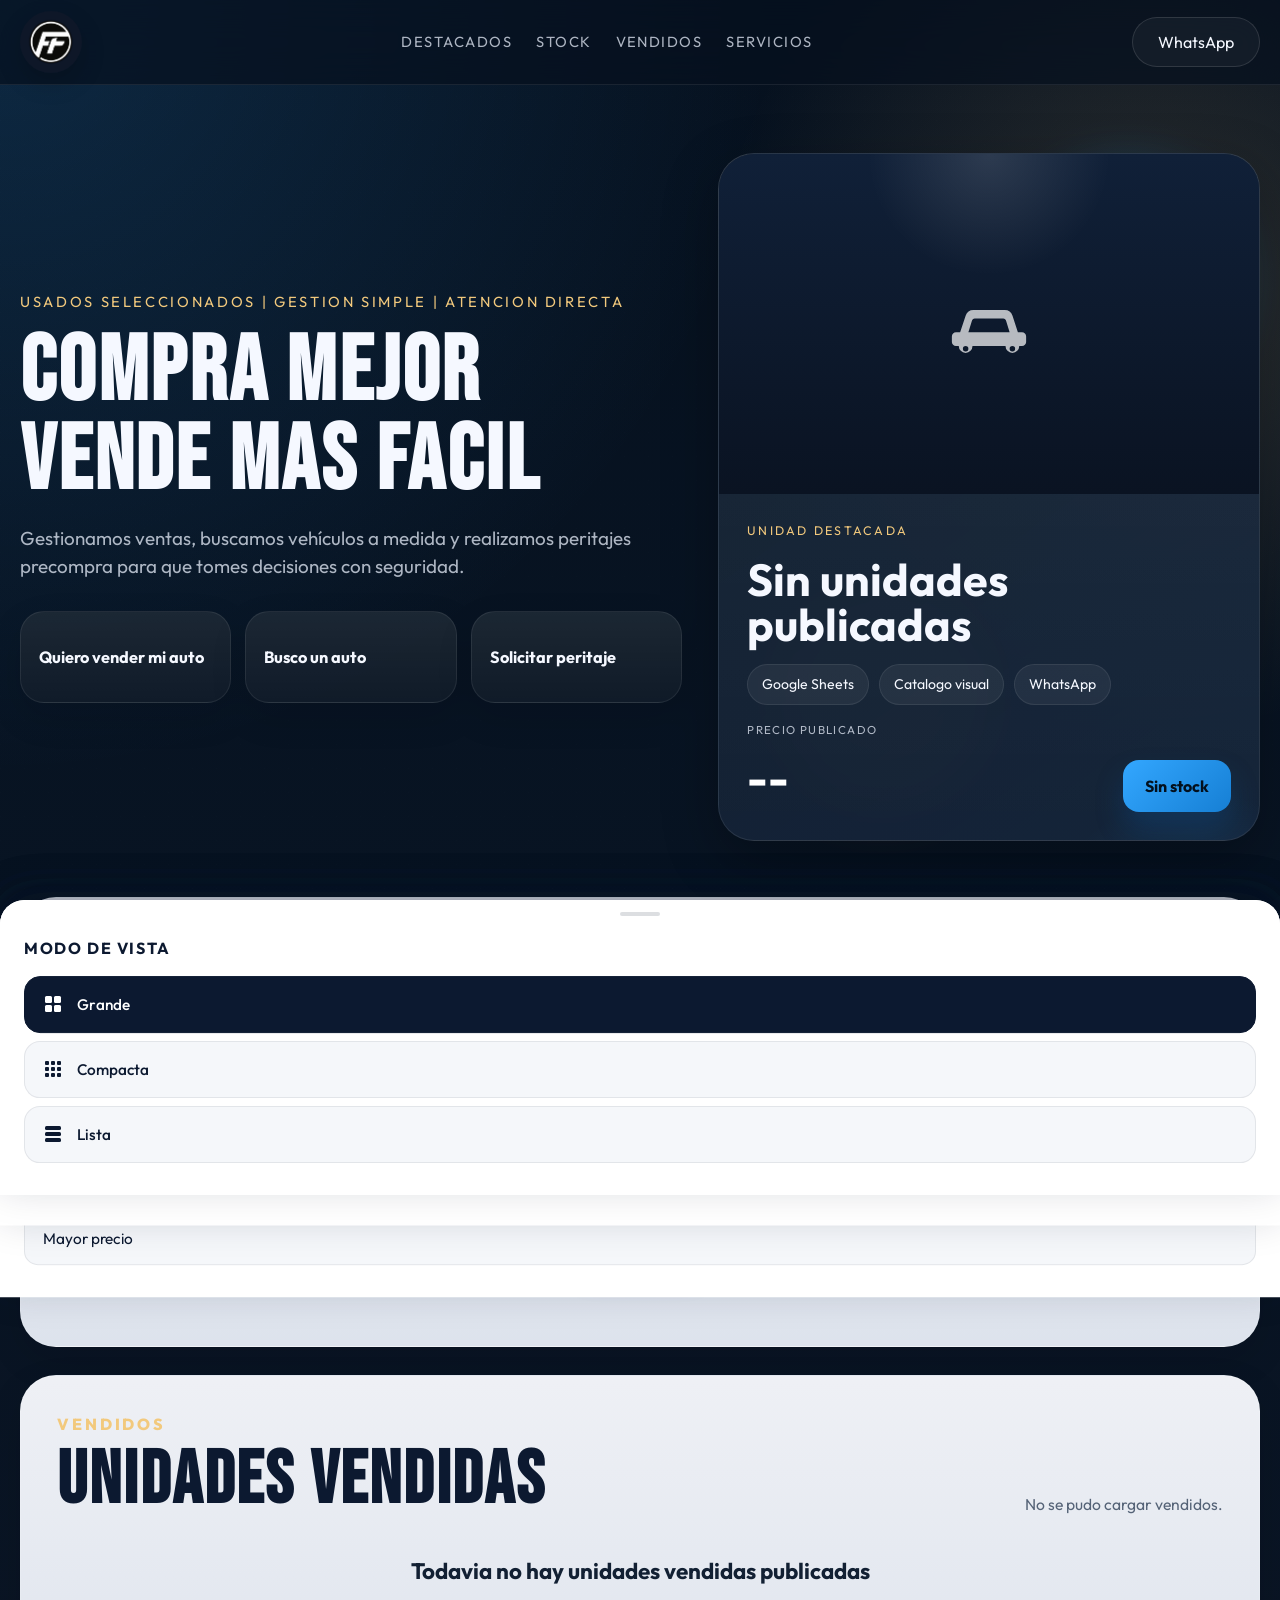
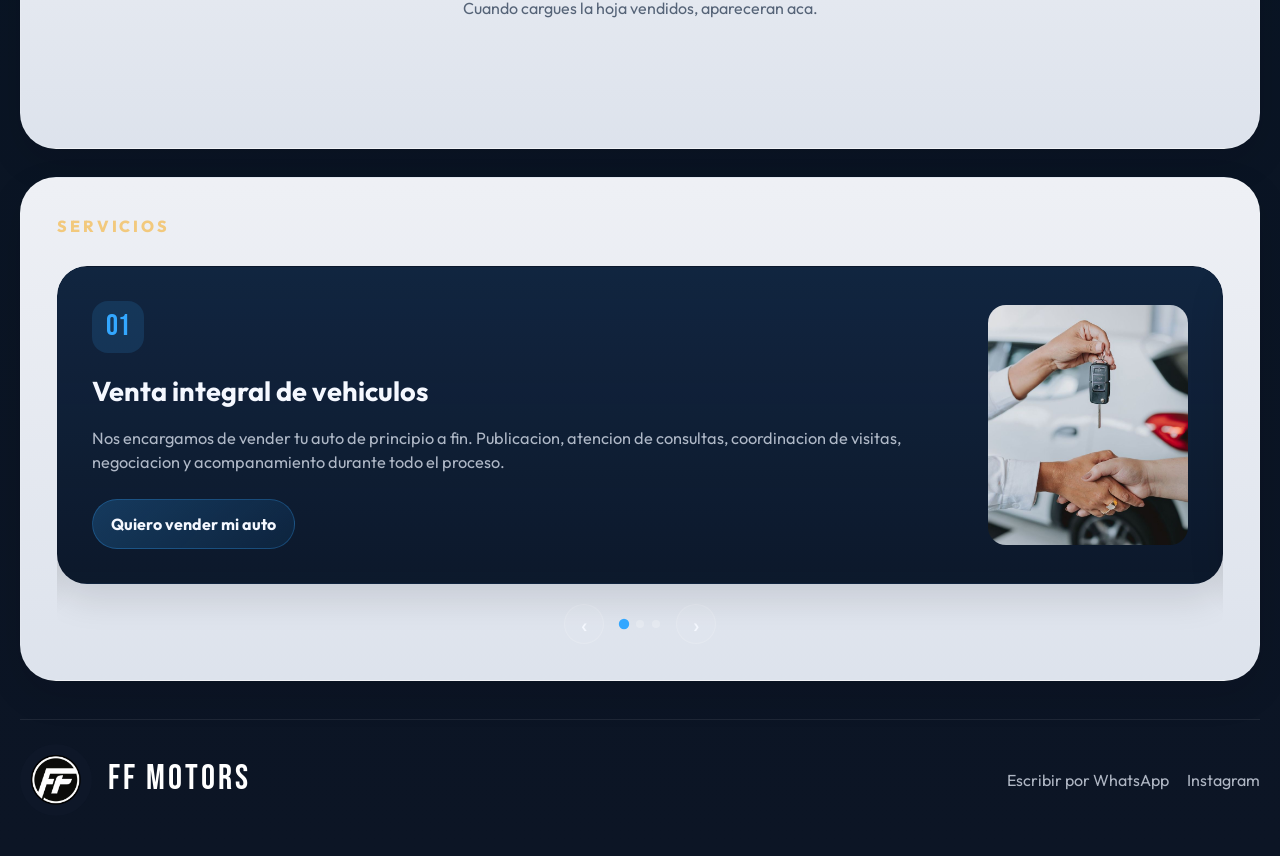
==== index.html @ 0a2a95a9 "cambio servicios" ====
<!DOCTYPE html>
<html lang="es">
<head>
  <meta charset="UTF-8">
  <meta name="viewport" content="width=device-width, initial-scale=1.0">
  <title>FF Motors | Venta de Autos</title>
  <!-- Google tag (gtag.js) -->
  <script async src="https://www.googletagmanager.com/gtag/js?id=G-MS6M9D04N9"></script>
  <script>
    window.dataLayer = window.dataLayer || [];
    function gtag(){dataLayer.push(arguments);}
    gtag('js', new Date());

    gtag('config', 'G-MS6M9D04N9');
  </script>
  <link rel="icon" type="image/png" sizes="192x192" href="img/favicon-circle-192.png">
  <link rel="icon" type="image/png" sizes="512x512" href="img/favicon-circle-512.png">
  <link rel="shortcut icon" href="img/favicon-circle-192.png">
  <link rel="apple-touch-icon" href="img/favicon-circle-192.png">
  <link rel="manifest" href="manifest.webmanifest">
  <link rel="preconnect" href="https://fonts.googleapis.com">
  <link rel="preconnect" href="https://fonts.gstatic.com" crossorigin>
  <link href="https://fonts.googleapis.com/css2?family=Bebas+Neue&family=Outfit:wght@300;400;500;600;700;800&display=swap" rel="stylesheet">
  <link rel="stylesheet" href="css/styles.css">
</head>
<body>

  <header class="site-header">
    <div class="header-shell">
      <a href="#inicio" class="logo">
        <img class="logo-image" src="img/Dise%C3%B1o%20sin%20t%C3%ADtulo.png" alt="FF Motors">
      </a>

      <nav class="main-nav">
        <a href="#featuredUnit">Destacados</a>
        <a href="#catalogo">Stock</a>
        <a href="#vendidos">Vendidos</a>
        <a href="#servicios">Servicios</a>
      </nav>

      <div class="header-actions">
        <a class="header-whatsapp" id="headerWhatsappLink" href="#" target="_blank" rel="noreferrer">
          WhatsApp
        </a>
      </div>
    </div>
  </header>

  <main>
    <section class="hero" id="inicio">
      <div class="hero-copy">
        <p class="eyebrow">Usados seleccionados | gestion simple | atencion directa</p>
        <h1 class="hero-title-custom">
          <span>compra mejor</span>
          <span>vende mas facil</span>
        </h1>
        <h1>Vendé tu auto sin hacer nada.</h1>
        <p class="hero-text">
          Gestionamos ventas, buscamos vehículos a medida y realizamos peritajes precompra para que tomes decisiones con seguridad.
        </p>

        <div class="hero-actions" id="heroActions">
          <button class="hero-cta-card" type="button" data-service-message="Hola FF Motors, quiero vender mi auto. Me gustaria recibir informacion sobre el servicio de venta integral de vehiculos.">
            <span>Quiero vender mi auto</span>
          </button>
          <button class="hero-cta-card" type="button" data-service-message="Hola FF Motors, busco un auto y me interesa el servicio de busqueda personalizada de vehiculos.">
            <span>Busco un auto</span>
          </button>
          <button class="hero-cta-card" type="button" data-service-message="Hola FF Motors, quiero solicitar un peritaje y revision precompra para un vehiculo.">
            <span>Solicitar peritaje</span>
          </button>
        </div>
      </div>

      <div class="hero-visual">
        <div class="hero-glow hero-glow-1"></div>
        <div class="hero-glow hero-glow-2"></div>

        <article class="featured-unit" id="featuredUnit">
          <div class="featured-media" id="featuredMedia">
            <div class="image-placeholder hero-placeholder">
              <svg viewBox="0 0 64 64" aria-hidden="true">
                <path d="M11 38l4-12a6 6 0 0 1 5.7-4.1h22.7a6 6 0 0 1 5.7 4.1L53 38h3a3 3 0 0 1 3 3v4a3 3 0 0 1-3 3h-2a5 5 0 0 1-10 0H20a5 5 0 0 1-10 0H8a3 3 0 0 1-3-3v-4a3 3 0 0 1 3-3h3zm10.6-10a2 2 0 0 0-1.9 1.3L17 38h30l-2.7-8.7a2 2 0 0 0-1.9-1.3zM15 48a2 2 0 1 0 0 4 2 2 0 0 0 0-4zm34 0a2 2 0 1 0 0 4 2 2 0 0 0 0-4z"></path>
              </svg>
            </div>
          </div>

          <div class="featured-body">
            <p class="featured-label">Unidad destacada</p>
            <h2 id="featuredTitle">Cargando stock...</h2>

            <div class="featured-highlights" id="featuredHighlights">
              <span>Fotos reales</span>
              <span>Consulta directa</span>
              <span>Datos verificados</span>
            </div>

            <div class="featured-footer">
              <div>
                <small>Precio publicado</small>
                <strong id="featuredPrice">--</strong>
              </div>
              <button class="feature-btn" id="featuredActionBtn" type="button">Ver ficha</button>
            </div>
          </div>
        </article>

      </div>
    </section>

    <section class="benefits-strip">
      <article class="benefit-cta-card">
        <strong>Quiero vender mi auto</strong>
        <p class="benefit-cta-copy">Te acompanamos en todo el proceso de venta con atencion personalizada.</p>
        <p>Explora el stock con busqueda, filtros y orden por precio, año o kilometraje.</p>
      </article>
      <article class="benefit-cta-card">
        <strong>Busco un auto</strong>
        <p>Encontramos opciones a medida segun tus necesidades y presupuesto.</p>
      </article>
      <article class="benefit-cta-card">
        <strong>Solicitar peritaje</strong>
        <p>Revisamos el vehiculo antes de comprar para que avances con tranquilidad.</p>
      </article>
    </section>

    <section class="inventory-section" id="catalogo">
      <div class="section-heading">
        <div>
          <p class="section-eyebrow">Stock disponible</p>
          <h2>Elegí tu proxima unidad</h2>
        </div>
        <p class="results-summary" id="resultsSummary">Cargando stock...</p>
      </div>

      <div class="quick-toolbar">
        <button class="quick-btn" id="btnSort" type="button">
          <svg viewBox="0 0 20 20" fill="none" stroke="currentColor" stroke-width="1.8" stroke-linecap="round"><line x1="3" y1="5" x2="17" y2="5"/><line x1="3" y1="10" x2="13" y2="10"/><line x1="3" y1="15" x2="9" y2="15"/></svg>
          <span>Ordenar</span>
        </button>
        <button class="quick-btn" id="btnFilter" type="button">
          <svg viewBox="0 0 20 20" fill="none" stroke="currentColor" stroke-width="1.8" stroke-linecap="round" stroke-linejoin="round"><polygon points="3 3 17 3 11 11 11 17 9 17 9 11"/></svg>
          <span>Filtrar</span>
          <span class="quick-badge" id="filterBadge" hidden></span>
        </button>
        <button class="quick-btn" id="btnView" type="button">
          <svg viewBox="0 0 20 20" fill="currentColor"><rect x="2" y="2" width="7" height="7" rx="1.5"/><rect x="11" y="2" width="7" height="7" rx="1.5"/><rect x="2" y="11" width="7" height="7" rx="1.5"/><rect x="11" y="11" width="7" height="7" rx="1.5"/></svg>
          <span>Vista</span>
        </button>
      </div>

      <div class="sheet-overlay" id="sheetOverlay"></div>

      <div class="bottom-sheet" id="sheetSort">
        <div class="sheet-handle"></div>
        <p class="sheet-title">Ordenar por</p>
        <div class="sheet-list" id="sortOptionList">
          <button class="sheet-opt active" data-sort-value="featured" type="button">Destacados</button>
          <button class="sheet-opt" data-sort-value="year-desc" type="button">Año más nuevo</button>
          <button class="sheet-opt" data-sort-value="km-asc" type="button">Menor kilometraje</button>
          <button class="sheet-opt" data-sort-value="price-asc" type="button">Menor precio</button>
          <button class="sheet-opt" data-sort-value="price-desc" type="button">Mayor precio</button>
        </div>
      </div>

      <div class="bottom-sheet" id="sheetFilter">
        <div class="sheet-handle"></div>
        <p class="sheet-title">Filtrar</p>
        <input class="sheet-search" type="search" id="searchInput" placeholder="Marca, modelo, version..." autocomplete="off">
        <div class="filter-row">
          <span class="filter-title">Tipo</span>
          <div class="filters" id="typeFilters"></div>
        </div>
        <div class="filter-row">
          <span class="filter-title">Marca</span>
          <div class="filters" id="brandFilters"></div>
        </div>
      </div>

      <div class="bottom-sheet" id="sheetView">
        <div class="sheet-handle"></div>
        <p class="sheet-title">Modo de vista</p>
        <div class="sheet-view-opts" id="viewToggle">
          <button class="sheet-view-btn active" data-view="large" type="button">
            <svg viewBox="0 0 20 20" fill="currentColor"><rect x="2" y="2" width="7" height="7" rx="1.5"/><rect x="11" y="2" width="7" height="7" rx="1.5"/><rect x="2" y="11" width="7" height="7" rx="1.5"/><rect x="11" y="11" width="7" height="7" rx="1.5"/></svg>
            Grande
          </button>
          <button class="sheet-view-btn" data-view="small" type="button">
            <svg viewBox="0 0 20 20" fill="currentColor"><rect x="2" y="2" width="4" height="4" rx="1"/><rect x="8" y="2" width="4" height="4" rx="1"/><rect x="14" y="2" width="4" height="4" rx="1"/><rect x="2" y="8" width="4" height="4" rx="1"/><rect x="8" y="8" width="4" height="4" rx="1"/><rect x="14" y="8" width="4" height="4" rx="1"/><rect x="2" y="14" width="4" height="4" rx="1"/><rect x="8" y="14" width="4" height="4" rx="1"/><rect x="14" y="14" width="4" height="4" rx="1"/></svg>
            Compacta
          </button>
          <button class="sheet-view-btn" data-view="list" type="button">
            <svg viewBox="0 0 20 20" fill="currentColor"><rect x="2" y="2" width="16" height="4" rx="1.5"/><rect x="2" y="8" width="16" height="4" rx="1.5"/><rect x="2" y="14" width="16" height="4" rx="1.5"/></svg>
            Lista
          </button>
        </div>
      </div>

      <div class="loading" id="loading">
        <div class="spinner"></div>
        <p>Cargando autos...</p>
      </div>

      <div class="error-msg" id="errorMsg" hidden>
        <p>No se pudo cargar el stock. Revisa el nombre de la hoja y la publicacion de Google Sheets.</p>
        <button class="retry-btn" id="retryBtn" type="button">Reintentar</button>
      </div>

      <div class="empty-state" id="emptyState" hidden>
        <h3>No encontramos unidades con esos filtros</h3>
        <p>Prueba limpiando la busqueda o cambiando tipo y marca.</p>
      </div>

      <div class="vehicles-grid view-large" id="vehiclesGrid"></div>
    </section>

    <section class="sold-section" id="vendidos">
      <div class="section-heading">
        <div>
          <p class="section-eyebrow">Vendidos</p>
          <h2>Unidades vendidas</h2>
        </div>
        <p class="results-summary" id="soldSummary">Cargando vendidos...</p>
      </div>

      <div class="loading" id="soldLoading">
        <div class="spinner"></div>
        <p>Cargando vendidos...</p>
      </div>

      <div class="empty-state" id="soldEmptyState" hidden>
        <h3>Todavia no hay unidades vendidas publicadas</h3>
        <p>Cuando cargues la hoja vendidos, apareceran aca.</p>
      </div>

      <div class="sold-grid" id="soldVehiclesGrid"></div>
      <div class="pagination" id="soldPagination" hidden></div>
    </section>

    <section class="services-section" id="servicios">
      <div class="section-heading services-heading">
        <div>
          <p class="section-eyebrow">Servicios</p>
        </div>
      </div>

      <div class="services-carousel">
        <div class="services-track" id="servicesTrack">
          <article class="service-card service-card--media">
            <div class="service-card-body">
              <span class="service-number">01</span>
              <h3>Venta integral de vehiculos</h3>
              <p>Nos encargamos de vender tu auto de principio a fin. Publicacion, atencion de consultas, coordinacion de visitas, negociacion y acompanamiento durante todo el proceso.</p>
              <button class="service-cta" type="button" data-service-message="Hola FF Motors, quiero vender mi auto. Me gustaria recibir informacion sobre el servicio de venta integral de vehiculos.">
                Quiero vender mi auto
              </button>
            </div>
            <div class="service-card-image">
              <img src="img/venta-integral-vehiculos.jpg" alt="Entrega de llaves en una venta de vehiculo">
            </div>
          </article>

          <article class="service-card service-card--media">
            <div class="service-card-body">
              <span class="service-number">02</span>
              <h3>Busqueda personalizada de vehiculos</h3>
              <p>Encontramos el auto que estas buscando segun tus necesidades, preferencias y presupuesto. Filtramos opciones y te acompanamos para que ahorres tiempo y evites malas decisiones.</p>
              <button class="service-cta" type="button" data-service-message="Hola FF Motors, busco un auto y me interesa el servicio de busqueda personalizada de vehiculos.">
                Busco un auto
              </button>
            </div>
            <div class="service-card-image">
              <img src="img/peritaje-revision-precompra.webp" alt="Ilustracion de busqueda de vehiculos con lupa">
            </div>
          </article>

          <article class="service-card service-card--media">
            <div class="service-card-body">
              <span class="service-number">03</span>
              <h3>Peritaje y revision precompra</h3>
              <p>Inspeccionamos vehiculos para compradores que ya tienen opciones vistas pero no cuentan con conocimientos mecanicos. Evaluamos el estado general y detectamos posibles fallas o detalles ocultos antes de comprar.</p>
              <button class="service-cta" type="button" data-service-message="Hola FF Motors, quiero solicitar un peritaje y revision precompra para un vehiculo.">
                Solicitar peritaje
              </button>
            </div>
            <div class="service-card-image">
              <img src="img/peritaje-revision-precompra.jpg" alt="Equipo de diagnostico conectado para peritaje vehicular">
            </div>
          </article>
        </div>

        <div class="services-nav">
          <button class="services-arrow" id="servicesPrev" aria-label="Servicio anterior">&#8249;</button>
          <div class="services-dots" id="servicesDots">
            <button class="services-dot active" data-index="0" aria-label="Servicio 1"></button>
            <button class="services-dot" data-index="1" aria-label="Servicio 2"></button>
            <button class="services-dot" data-index="2" aria-label="Servicio 3"></button>
          </div>
          <button class="services-arrow" id="servicesNext" aria-label="Servicio siguiente">&#8250;</button>
        </div>
      </div>
    </section>
  </main>

  <div class="modal-overlay" id="modalOverlay"></div>
  <section class="vehicle-modal" id="vehicleModal" aria-hidden="true" role="dialog" aria-modal="true" aria-labelledby="modalTitle">
    <button class="modal-close" id="modalClose" type="button" aria-label="Cerrar ficha">&times;</button>

    <div class="modal-layout">
      <div class="modal-gallery">
        <div class="modal-main-media" id="modalMainMedia">
          <div class="image-placeholder modal-placeholder">
            <svg viewBox="0 0 64 64" aria-hidden="true">
              <path d="M11 38l4-12a6 6 0 0 1 5.7-4.1h22.7a6 6 0 0 1 5.7 4.1L53 38h3a3 3 0 0 1 3 3v4a3 3 0 0 1-3 3h-2a5 5 0 0 1-10 0H20a5 5 0 0 1-10 0H8a3 3 0 0 1-3-3v-4a3 3 0 0 1 3-3h3zm10.6-10a2 2 0 0 0-1.9 1.3L17 38h30l-2.7-8.7a2 2 0 0 0-1.9-1.3zM15 48a2 2 0 1 0 0 4 2 2 0 0 0 0-4zm34 0a2 2 0 1 0 0 4 2 2 0 0 0 0-4z"></path>
            </svg>
          </div>
          <button class="gallery-arrow gallery-arrow-prev" id="galleryPrev" aria-label="Foto anterior">
            <svg viewBox="0 0 24 24" fill="none" stroke="currentColor" stroke-width="2.5" stroke-linecap="round" stroke-linejoin="round"><polyline points="15 18 9 12 15 6"/></svg>
          </button>
          <button class="gallery-arrow gallery-arrow-next" id="galleryNext" aria-label="Foto siguiente">
            <svg viewBox="0 0 24 24" fill="none" stroke="currentColor" stroke-width="2.5" stroke-linecap="round" stroke-linejoin="round"><polyline points="9 18 15 12 9 6"/></svg>
          </button>
        </div>
        <div class="modal-thumbs" id="modalThumbs"></div>
      </div>

      <div class="modal-content">
        <p class="modal-type" id="modalType">Auto</p>
        <h3 id="modalTitle">Cargando ficha...</h3>
        <p class="modal-comment" id="modalComment" hidden></p>
        <div class="modal-price" id="modalPrice">--</div>

        <div class="modal-spec-grid" id="modalSpecGrid"></div>

        <div class="modal-actions">
          <button class="modal-primary-btn" id="modalWhatsappBtn" type="button">Consultar por WhatsApp</button>
        </div>
      </div>
    </div>
  </section>

  <footer class="site-footer" id="contacto">
    <div class="footer-shell">
      <div class="footer-brand-lockup">
        <img class="footer-brand-image" src="img/Dise%C3%B1o%20sin%20t%C3%ADtulo.png" alt="FF Motors">
        <p class="footer-brand-text">FF Motors</p>
      </div>

      <div class="footer-links">
        <a id="footerWhatsappLink" href="#" target="_blank" rel="noreferrer">Escribir por WhatsApp</a>
        <a href="https://www.instagram.com/ffmotors_ok/" target="_blank" rel="noreferrer">Instagram</a>
      </div>
    </div>
  </footer>

  <script src="js/config.js"></script>
  <script src="js/sheets.js"></script>
  <script src="js/app.js"></script>
</body>
</html>
---- css/styles.css ----
:root {
  --bg: #06111f;
  --bg-soft: #0f1d31;
  --panel: rgba(10, 23, 39, 0.82);
  --panel-strong: #101f35;
  --panel-light: rgba(255, 255, 255, 0.05);
  --card: #f4f6fa;
  --card-soft: #dbe1ec;
  --text: #f5f8ff;
  --text-soft: rgba(232, 239, 251, 0.74);
  --text-dark: #122033;
  --text-dark-soft: #556377;
  --line: rgba(255, 255, 255, 0.08);
  --line-dark: rgba(9, 24, 42, 0.11);
  --accent: #33a7ff;
  --accent-strong: #167fd4;
  --accent-soft: rgba(51, 167, 255, 0.18);
  --sand: #f2c97d;
  --success: #1bb869;
  --danger: #ff5d5d;
  --shadow: 0 18px 55px rgba(0, 0, 0, 0.28);
  --shadow-soft: 0 14px 36px rgba(4, 10, 20, 0.12);
  --radius-xl: 36px;
  --radius-lg: 26px;
  --radius-md: 18px;
  --radius-sm: 12px;
  --transition: 220ms ease;
}

*,
*::before,
*::after {
  box-sizing: border-box;
  margin: 0;
  padding: 0;
}

html {
  scroll-behavior: smooth;
}

body {
  font-family: 'Outfit', sans-serif;
  color: var(--text);
  background:
    radial-gradient(circle at top left, rgba(51, 167, 255, 0.16), transparent 28%),
    radial-gradient(circle at 90% 12%, rgba(242, 201, 125, 0.16), transparent 18%),
    linear-gradient(180deg, #06111f 0%, #081423 38%, #0c1525 100%);
  min-height: 100vh;
  line-height: 1.5;
  -webkit-font-smoothing: antialiased;
}

body::before {
  content: '';
  position: fixed;
  inset: 0;
  pointer-events: none;
  opacity: 0.4;
  background-image:
    linear-gradient(rgba(255, 255, 255, 0.015) 1px, transparent 1px),
    linear-gradient(90deg, rgba(255, 255, 255, 0.015) 1px, transparent 1px);
  background-size: 24px 24px;
}

body.panel-open,
body.modal-open {
  overflow: hidden;
}

a {
  color: inherit;
  text-decoration: none;
}

button,
input,
select,
textarea {
  font: inherit;
}

button {
  border: none;
  background: none;
}

img {
  display: block;
  max-width: 100%;
}

.site-header {
  position: sticky;
  top: 0;
  z-index: 50;
  backdrop-filter: blur(20px);
  background: rgba(6, 17, 31, 0.7);
  border-bottom: 1px solid var(--line);
}

.header-shell,
.hero,
.benefits-strip,
.inventory-section,
.sold-section,
.services-section,
.footer-shell {
  width: min(1240px, calc(100% - 32px));
  margin: 0 auto;
}

.header-shell {
  min-height: 84px;
  display: flex;
  align-items: center;
  justify-content: space-between;
  gap: 24px;
}

.logo {
  display: inline-flex;
  align-items: center;
  justify-content: center;
  flex-shrink: 0;
  width: 62px;
  height: 62px;
  border-radius: 999px;
  overflow: hidden;
  background: transparent;
  box-shadow: 0 10px 24px rgba(0, 0, 0, 0.18);
}

.logo-image {
  width: 100%;
  height: 100%;
  object-fit: cover;
  object-position: center center;
  transform: scale(1);
}

.main-nav {
  display: flex;
  align-items: center;
  gap: 24px;
}

.main-nav a {
  color: var(--text-soft);
  font-size: 0.92rem;
  letter-spacing: 0.1em;
  text-transform: uppercase;
  transition: color var(--transition);
}

.main-nav a:hover {
  color: var(--text);
}

.header-actions {
  display: flex;
  align-items: center;
  gap: 12px;
}

.header-whatsapp,
.selection-btn,
.primary-btn,
.secondary-btn,
.feature-btn,
.retry-btn,
.whatsapp-btn,
.modal-primary-btn,
.modal-secondary-btn {
  transition:
    transform var(--transition),
    background var(--transition),
    border-color var(--transition),
    color var(--transition),
    opacity var(--transition);
}

.header-whatsapp {
  display: inline-flex;
  align-items: center;
  justify-content: center;
  min-width: 128px;
  padding: 12px 18px;
  border-radius: 999px;
  border: 1px solid rgba(255, 255, 255, 0.12);
  color: var(--text);
  background: rgba(255, 255, 255, 0.04);
}

.header-whatsapp:hover,
.secondary-btn:hover,
.modal-secondary-btn:hover {
  transform: translateY(-1px);
  border-color: rgba(255, 255, 255, 0.26);
  background: rgba(255, 255, 255, 0.08);
}

.selection-btn {
  display: inline-flex;
  align-items: center;
  gap: 10px;
  padding: 12px 16px;
  border-radius: 999px;
  background: linear-gradient(135deg, rgba(51, 167, 255, 0.18), rgba(22, 127, 212, 0.05));
  border: 1px solid rgba(51, 167, 255, 0.24);
  color: var(--text);
  cursor: pointer;
}

.selection-btn:hover,
.primary-btn:hover,
.feature-btn:hover,
.retry-btn:hover,
.whatsapp-btn:hover,
.modal-primary-btn:hover {
  transform: translateY(-2px);
}

.selection-count {
  min-width: 28px;
  height: 28px;
  padding: 0 8px;
  border-radius: 999px;
  display: grid;
  place-items: center;
  background: var(--accent);
  color: #03101f;
  font-weight: 800;
  font-size: 0.85rem;
}

.hero {
  position: relative;
  display: grid;
  grid-template-columns: 1.1fr 0.9fr;
  gap: 36px;
  padding: 68px 0 56px;
}

.hero-copy {
  align-self: center;
}

.eyebrow,
.section-eyebrow,
.panel-eyebrow,
.featured-label,
.hero-side-eyebrow {
  color: var(--sand);
  text-transform: uppercase;
  letter-spacing: 0.18em;
  font-size: 0.78rem;
}

.eyebrow {
  font-size: 0.92rem;
}

.section-eyebrow {
  font-size: 1rem;
  font-weight: 800;
}

.hero h1,
.section-heading h2 {
  font-family: 'Bebas Neue', cursive;
  line-height: 0.96;
  letter-spacing: 0.03em;
}

.hero h1 {
  margin-top: 16px;
  font-size: clamp(3.2rem, 7.2vw, 5.9rem);
  max-width: 13ch;
}

.hero-copy > h1:not(.hero-title-custom) {
  display: none;
}

.hero-title-custom {
  display: flex;
  flex-direction: column;
  align-items: flex-start;
  max-width: 18ch;
}

.hero-title-custom span {
  display: block;
  white-space: nowrap;
}

.hero-text {
  margin-top: 18px;
  max-width: 620px;
  color: var(--text-soft);
  font-size: clamp(1.03rem, 2vw, 1.18rem);
}

.hero-actions {
  display: grid;
  grid-template-columns: repeat(3, minmax(0, 1fr));
  gap: 14px;
  margin-top: 30px;
}

.hero-cta-card {
  min-height: 92px;
  padding: 20px 18px;
  border-radius: 24px;
  border: 1px solid rgba(255, 255, 255, 0.08);
  background:
    linear-gradient(180deg, rgba(255, 255, 255, 0.08), rgba(255, 255, 255, 0.03)),
    rgba(9, 21, 35, 0.82);
  color: var(--text);
  text-align: left;
  box-shadow: var(--shadow-soft);
  cursor: pointer;
  transition:
    transform var(--transition),
    border-color var(--transition),
    background var(--transition);
}

.hero-cta-card span {
  display: block;
  font-size: 1.02rem;
  font-weight: 700;
  line-height: 1.35;
}

.hero-cta-card:hover {
  transform: translateY(-3px);
  border-color: rgba(51, 167, 255, 0.32);
  background:
    linear-gradient(180deg, rgba(51, 167, 255, 0.18), rgba(255, 255, 255, 0.03)),
    rgba(9, 21, 35, 0.88);
}

.primary-btn,
.secondary-btn,
.feature-btn,
.retry-btn,
.whatsapp-btn,
.modal-primary-btn,
.modal-secondary-btn {
  display: inline-flex;
  align-items: center;
  justify-content: center;
  min-height: 52px;
  border-radius: 16px;
  cursor: pointer;
}

.primary-btn,
.feature-btn,
.retry-btn,
.whatsapp-btn,
.modal-primary-btn {
  padding: 14px 22px;
  background: linear-gradient(135deg, var(--accent), var(--accent-strong));
  color: #03101d;
  font-weight: 700;
  box-shadow: 0 16px 28px rgba(11, 90, 154, 0.28);
}

.secondary-btn,
.modal-secondary-btn {
  padding: 14px 22px;
  border: 1px solid rgba(255, 255, 255, 0.14);
  color: var(--text);
  background: rgba(255, 255, 255, 0.04);
}

.hero-stats {
  display: grid;
  grid-template-columns: repeat(3, minmax(0, 1fr));
  gap: 14px;
  margin-top: 36px;
  max-width: 700px;
}

.stat-card {
  padding: 20px;
  border-radius: 24px;
  background: linear-gradient(180deg, rgba(255, 255, 255, 0.06), rgba(255, 255, 255, 0.03));
  border: 1px solid rgba(255, 255, 255, 0.08);
  box-shadow: var(--shadow);
}

.stat-card strong {
  display: block;
  font-size: clamp(1.6rem, 4vw, 2.2rem);
  color: #fff;
}

.stat-card span {
  display: block;
  margin-top: 6px;
  color: var(--text-soft);
  font-size: 0.9rem;
}

.hero-visual {
  position: relative;
  min-height: 600px;
  display: grid;
  align-items: center;
}

.hero-glow {
  position: absolute;
  border-radius: 50%;
  filter: blur(28px);
  opacity: 0.72;
}

.hero-glow-1 {
  top: 2%;
  right: 4%;
  width: 220px;
  height: 220px;
  background: rgba(51, 167, 255, 0.34);
}

.hero-glow-2 {
  left: 8%;
  bottom: 4%;
  width: 240px;
  height: 240px;
  background: rgba(242, 201, 125, 0.2);
}

.featured-unit {
  position: relative;
  z-index: 1;
  overflow: hidden;
  border-radius: var(--radius-xl);
  border: 1px solid rgba(255, 255, 255, 0.09);
  background:
    linear-gradient(180deg, rgba(255, 255, 255, 0.08), rgba(255, 255, 255, 0.03)),
    linear-gradient(145deg, rgba(10, 23, 39, 0.98), rgba(14, 31, 54, 0.88));
  box-shadow: var(--shadow);
}

.featured-unit::after {
  content: '';
  position: absolute;
  inset: auto -20% -40% auto;
  width: 340px;
  height: 340px;
  border-radius: 50%;
  background: radial-gradient(circle, rgba(51, 167, 255, 0.16), transparent 64%);
}

.featured-media {
  position: relative;
  min-height: 340px;
  background:
    linear-gradient(180deg, rgba(255, 255, 255, 0.08), transparent 48%),
    linear-gradient(180deg, #0c1626 0%, #12233c 100%);
}

.featured-media img,
.modal-main-media img {
  width: 100%;
  height: 100%;
  object-fit: cover;
  object-position: center var(--modal-cover-position-y, 50%);
  transition: transform 220ms ease, transform-origin 120ms ease;
}

.modal-main-media img {
  object-fit: contain;
  object-position: center center;
}

.featured-media img {
  object-position: center var(--cover-position-y, 64%);
}

.vehicle-media > .image-placeholder,
.vehicle-media > img,
.featured-media > .image-placeholder,
.featured-media > img,
.modal-main-media > .image-placeholder,
.modal-main-media > img,
.selection-item-media > .image-placeholder,
.selection-item-media > img,
.thumb-btn > .image-placeholder,
.thumb-btn > img,
.sold-slide > .image-placeholder,
.sold-slide > img {
  position: absolute;
  inset: 0;
  width: 100%;
  height: 100%;
}

.hero-placeholder,
.modal-placeholder {
  min-height: inherit;
}

.image-placeholder {
  width: 100%;
  height: 100%;
  display: grid;
  place-items: center;
  color: rgba(255, 255, 255, 0.7);
  background:
    radial-gradient(circle at top, rgba(255, 255, 255, 0.12), transparent 28%),
    linear-gradient(180deg, #102038, #0a1322);
}

.image-placeholder svg {
  width: 88px;
  fill: currentColor;
}

.featured-body {
  position: relative;
  z-index: 1;
  padding: 28px;
  display: grid;
  gap: 16px;
}

.featured-body h2,
.modal-content h3 {
  font-size: clamp(2rem, 4vw, 2.8rem);
  line-height: 1.02;
}

.featured-specs {
  color: var(--text-soft);
  font-size: 1rem;
}

.featured-highlights {
  display: flex;
  flex-wrap: wrap;
  gap: 10px;
}

.featured-highlights span,
.spec-pill,
.filter-btn {
  display: inline-flex;
  align-items: center;
  justify-content: center;
  border-radius: 999px;
}

.featured-highlights span {
  padding: 9px 14px;
  background: rgba(255, 255, 255, 0.06);
  color: var(--text);
  border: 1px solid rgba(255, 255, 255, 0.08);
  font-size: 0.88rem;
}

.featured-footer {
  display: flex;
  align-items: end;
  justify-content: space-between;
  gap: 16px;
}

.featured-footer small,
.mini-label {
  display: block;
  text-transform: uppercase;
  letter-spacing: 0.12em;
  font-size: 0.72rem;
  color: var(--text-soft);
}

.vehicle-price-label,
.modal-spec-card small {
  display: block;
  text-transform: uppercase;
  letter-spacing: 0.12em;
  font-size: 0.72rem;
  color: var(--text-dark-soft);
}

.featured-footer strong {
  display: block;
  margin-top: 6px;
  font-size: clamp(2rem, 4vw, 2.8rem);
  color: #fff;
}

.modal-price {
  display: block;
  margin-top: 6px;
  font-size: clamp(2rem, 4vw, 2.8rem);
}

.hero-side-card {
  position: absolute;
  right: -18px;
  bottom: 34px;
  z-index: 2;
  max-width: 290px;
  padding: 22px;
  border-radius: 28px;
  border: 1px solid rgba(255, 255, 255, 0.12);
  background: rgba(6, 17, 31, 0.82);
  box-shadow: var(--shadow);
}

.hero-side-list {
  list-style: none;
  display: grid;
  gap: 12px;
  margin-top: 14px;
}

.hero-side-list li {
  color: var(--text-soft);
  font-size: 0.94rem;
}

.hero-side-list li::before {
  content: '+';
  color: var(--accent);
  margin-right: 8px;
  font-weight: 700;
}

.benefits-strip {
  display: none;
}

.benefits-strip article,
.inventory-section,
.sold-section,
.services-section,
.service-card,
.vehicle-card,
.selection-panel,
.vehicle-modal {
  box-shadow: var(--shadow-soft);
}

.benefits-strip article {
  min-height: 172px;
  padding: 34px 32px;
  border-radius: 26px;
  border: 1px solid rgba(255, 255, 255, 0.08);
  background:
    linear-gradient(180deg, rgba(255, 255, 255, 0.06), rgba(255, 255, 255, 0.03)),
    rgba(9, 21, 35, 0.82);
}

.benefits-strip strong {
  display: block;
  font-size: 1.28rem;
  color: #fff;
}

.benefits-strip p {
  margin-top: 14px;
  color: var(--text-soft);
  font-size: 1.08rem;
  line-height: 1.6;
}

.inventory-section,
.sold-section,
.services-section {
  padding: 36px;
  margin-bottom: 28px;
  border-radius: var(--radius-xl);
  background: linear-gradient(180deg, rgba(246, 248, 252, 0.97), rgba(230, 236, 245, 0.96));
  color: var(--text-dark);
  border: 1px solid rgba(255, 255, 255, 0.12);
}

.section-heading {
  display: flex;
  align-items: end;
  justify-content: space-between;
  gap: 24px;
  margin-bottom: 28px;
}

.section-heading h2 {
  margin-top: 10px;
  font-size: clamp(3rem, 7vw, 4.6rem);
  color: #0c1930;
}

.results-summary,
.services-text {
  max-width: 420px;
  color: var(--text-dark-soft);
  font-size: 0.98rem;
}

/* ── Quick toolbar ───────────────────────────── */
.quick-toolbar {
  display: flex;
  gap: 10px;
  margin-bottom: 20px;
}

.quick-btn {
  display: inline-flex;
  align-items: center;
  gap: 7px;
  padding: 10px 18px;
  border-radius: 999px;
  border: 1px solid rgba(9, 24, 42, 0.14);
  background: rgba(255, 255, 255, 0.7);
  color: #0c1930;
  font-size: 0.9rem;
  font-weight: 600;
  cursor: pointer;
  position: relative;
  transition: background var(--transition), box-shadow var(--transition);
}

.quick-btn svg {
  width: 15px;
  height: 15px;
  flex-shrink: 0;
}

.quick-btn:hover,
.quick-btn.active {
  background: #fff;
  box-shadow: 0 2px 12px rgba(9, 24, 42, 0.12);
}

.quick-badge {
  position: absolute;
  top: 6px;
  right: 10px;
  width: 7px;
  height: 7px;
  border-radius: 50%;
  background: var(--accent);
}

/* ── Bottom sheets ───────────────────────────── */
.sheet-overlay {
  position: fixed;
  inset: 0;
  z-index: 80;
  background: rgba(3, 10, 18, 0.5);
  opacity: 0;
  visibility: hidden;
  transition: opacity 320ms ease, visibility 320ms ease;
}

.sheet-overlay.open {
  opacity: 1;
  visibility: visible;
}

.bottom-sheet {
  position: fixed;
  bottom: 0;
  left: 0;
  right: 0;
  z-index: 81;
  background: #fff;
  border-radius: 24px 24px 0 0;
  padding: 12px 24px 32px;
  max-height: 80vh;
  overflow-y: auto;
  transform: translateY(100%);
  transition: transform 360ms cubic-bezier(0.32, 0, 0.1, 1);
  box-shadow: 0 -8px 40px rgba(9, 24, 42, 0.18);
}

.bottom-sheet.open {
  transform: translateY(0);
}

.sheet-handle {
  width: 40px;
  height: 4px;
  border-radius: 2px;
  background: rgba(9, 24, 42, 0.14);
  margin: 0 auto 20px;
}

.sheet-title {
  font-size: 1rem;
  font-weight: 700;
  color: #0c1930;
  text-transform: uppercase;
  letter-spacing: 0.1em;
  margin-bottom: 16px;
}

.sheet-list {
  display: flex;
  flex-direction: column;
  gap: 6px;
}

.sheet-opt {
  width: 100%;
  padding: 14px 18px;
  border-radius: 14px;
  border: 1px solid rgba(9, 24, 42, 0.08);
  background: #f5f7fa;
  color: #0c1930;
  font-size: 0.96rem;
  text-align: left;
  cursor: pointer;
  transition: background var(--transition);
}

.sheet-opt.active {
  background: #0c1930;
  color: #fff;
  border-color: #0c1930;
}

.sheet-opt:hover:not(.active) {
  background: #edf1f7;
}

.sheet-search {
  width: 100%;
  padding: 13px 16px;
  border-radius: 14px;
  border: 1px solid rgba(9, 24, 42, 0.12);
  background: #f5f7fa;
  color: #0c1930;
  font-size: 0.96rem;
  outline: none;
  margin-bottom: 20px;
  box-sizing: border-box;
}

.sheet-search:focus {
  border-color: rgba(51, 167, 255, 0.5);
  box-shadow: 0 0 0 4px rgba(51, 167, 255, 0.1);
}

.sheet-view-opts {
  display: flex;
  flex-direction: column;
  gap: 8px;
}

.sheet-view-btn {
  display: flex;
  align-items: center;
  gap: 14px;
  width: 100%;
  padding: 16px 18px;
  border-radius: 16px;
  border: 1px solid rgba(9, 24, 42, 0.08);
  background: #f5f7fa;
  color: #0c1930;
  font-size: 0.96rem;
  font-weight: 500;
  cursor: pointer;
  transition: background var(--transition);
}

.sheet-view-btn svg {
  width: 20px;
  height: 20px;
  flex-shrink: 0;
}

.sheet-view-btn.active {
  background: #0c1930;
  color: #fff;
  border-color: #0c1930;
}

.sheet-view-btn:hover:not(.active) {
  background: #edf1f7;
}

.search-field,
.sort-field {
  display: grid;
  gap: 8px;
}

.search-field span,
.sort-field span,
.filter-title {
  font-size: 0.8rem;
  text-transform: uppercase;
  letter-spacing: 0.14em;
  color: var(--text-dark-soft);
}

.search-field input,
.sort-field select,
.lead-fields input,
.lead-fields textarea {
  width: 100%;
  border-radius: 16px;
  border: 1px solid var(--line-dark);
  background: rgba(255, 255, 255, 0.74);
  color: var(--text-dark);
  padding: 14px 16px;
  outline: none;
}

.search-field input:focus,
.sort-field select:focus,
.lead-fields input:focus,
.lead-fields textarea:focus {
  border-color: rgba(51, 167, 255, 0.42);
  box-shadow: 0 0 0 4px rgba(51, 167, 255, 0.12);
}

.filters-panel,
.bottom-sheet .filters-panel {
  display: grid;
  gap: 16px;
  margin-bottom: 0;
  padding: 20px;
  border-radius: 24px;
  background: rgba(255, 255, 255, 0.6);
  border: 1px solid rgba(9, 24, 42, 0.06);
}

.filter-row {
  display: grid;
  gap: 12px;
}

.filters {
  display: flex;
  flex-wrap: wrap;
  gap: 10px;
}

.filter-btn {
  min-height: 42px;
  padding: 0 16px;
  border: 1px solid rgba(9, 24, 42, 0.1);
  background: #fff;
  color: var(--text-dark-soft);
  cursor: pointer;
}

.filter-btn:hover {
  border-color: rgba(51, 167, 255, 0.42);
  color: var(--text-dark);
}

.filter-btn.active {
  background: linear-gradient(135deg, #0f2340, #16335b);
  color: #fff;
  border-color: transparent;
}

.loading,
.error-msg,
.empty-state {
  text-align: center;
  padding: 52px 0;
  color: var(--text-dark-soft);
}

.empty-state {
  padding-top: 10px;
}

.empty-state h3 {
  color: var(--text-dark);
  font-size: 1.4rem;
}

.empty-state p {
  margin-top: 8px;
}

.spinner {
  width: 46px;
  height: 46px;
  margin: 0 auto 16px;
  border-radius: 50%;
  border: 4px solid rgba(18, 32, 51, 0.12);
  border-top-color: var(--accent-strong);
  animation: spin 0.75s linear infinite;
}

@keyframes spin {
  to {
    transform: rotate(360deg);
  }
}

.vehicles-grid {
  display: grid;
  grid-template-columns: repeat(auto-fill, minmax(290px, 1fr));
  gap: 22px;
}

.sold-grid {
  display: grid;
  grid-template-columns: repeat(auto-fill, minmax(320px, 1fr));
  gap: 22px;
}

.sold-card {
  overflow: hidden;
  border-radius: 28px;
  background: #fff;
  border: 1px solid rgba(9, 24, 42, 0.08);
}

.sold-media {
  position: relative;
  aspect-ratio: 5 / 6;
  overflow: hidden;
  background: linear-gradient(180deg, #bfc8d8 0%, #e8edf5 100%);
}

.sold-carousel-track {
  display: flex;
  width: 100%;
  height: 100%;
  transform: translateX(0);
  transition: transform 320ms ease;
}

.sold-slide {
  position: relative;
  flex: 0 0 100%;
  min-width: 100%;
}

.sold-media img {
  width: 100%;
  height: 100%;
  object-fit: cover;
  object-position: center var(--sold-cover-position-y, 45%);
  transform: scale(var(--sold-cover-scale, 1.16));
  transition: transform 220ms ease;
}

.sold-arrow {
  position: absolute;
  top: 50%;
  z-index: 2;
  width: 38px;
  height: 38px;
  border-radius: 999px;
  display: grid;
  place-items: center;
  transform: translateY(-50%);
  background: rgba(255, 255, 255, 0.92);
  color: #0c1930;
  font-size: 1.5rem;
  cursor: pointer;
  box-shadow: 0 12px 24px rgba(12, 24, 42, 0.12);
}

.sold-arrow-prev {
  left: 12px;
}

.sold-arrow-next {
  right: 12px;
}

.sold-dots {
  position: absolute;
  left: 50%;
  bottom: 12px;
  z-index: 2;
  display: flex;
  gap: 8px;
  transform: translateX(-50%);
}

.sold-dot {
  width: 10px;
  height: 10px;
  border-radius: 999px;
  background: rgba(255, 255, 255, 0.55);
  border: 1px solid rgba(12, 24, 42, 0.08);
  cursor: pointer;
}

.sold-dot.active {
  background: #fff;
}

.sold-body {
  padding: 18px 20px 22px;
  min-height: 92px;
}

.sold-title {
  color: #0c1930;
  font-size: 1.5rem;
  line-height: 1.05;
}

/* ── Vista compacta ──────────────────────────── */
.vehicles-grid.view-small {
  grid-template-columns: repeat(auto-fill, minmax(160px, 1fr));
  gap: 14px;
}

.vehicles-grid.view-small .vehicle-spec-strip,
.vehicles-grid.view-small .vehicle-meta,
.vehicles-grid.view-small .vehicle-version,
.vehicles-grid.view-small .vehicle-price-label,
.vehicles-grid.view-small .gallery-count {
  display: none;
}

.vehicles-grid.view-small .vehicle-body {
  padding: 14px;
  gap: 10px;
}

.vehicles-grid.view-small .vehicle-title {
  font-size: 1.05rem;
}

.vehicles-grid.view-small .vehicle-price {
  font-size: 1.2rem;
}

.vehicles-grid.view-small .vehicle-footer {
  flex-direction: column;
  align-items: stretch;
  gap: 10px;
}

.vehicles-grid.view-small .card-btn {
  width: 100%;
  justify-content: center;
  padding: 10px;
  font-size: 0.84rem;
}

/* ── Vista lista ─────────────────────────────── */
.vehicles-grid.view-list {
  grid-template-columns: 1fr;
  gap: 10px;
}

.vehicles-grid.view-list .vehicle-card {
  display: flex;
  flex-direction: row;
  align-items: center;
  border-radius: 18px;
  cursor: pointer;
  height: 88px;
  overflow: hidden;
}

.vehicles-grid.view-list .vehicle-media {
  flex: 0 0 88px;
  width: 88px;
  height: 88px;
  aspect-ratio: unset;
  border-radius: 18px 0 0 18px;
}

.vehicles-grid.view-list .vehicle-body {
  flex: 1;
  display: flex;
  flex-direction: column;
  justify-content: center;
  padding: 0 14px;
  gap: 2px;
  min-width: 0;
  overflow: hidden;
}

.vehicles-grid.view-list .vehicle-header {
  gap: 1px;
}

.vehicles-grid.view-list .vehicle-title {
  font-size: 0.95rem;
  white-space: nowrap;
  overflow: hidden;
  text-overflow: ellipsis;
  line-height: 1.2;
}

.vehicles-grid.view-list .vehicle-version {
  font-size: 0.78rem;
  white-space: nowrap;
  overflow: hidden;
  text-overflow: ellipsis;
}

.vehicles-grid.view-list .vehicle-spec-strip,
.vehicles-grid.view-list .vehicle-meta,
.vehicles-grid.view-list .vehicle-price-label,
.vehicles-grid.view-list .vehicle-actions {
  display: none;
}

.vehicles-grid.view-list .vehicle-footer {
  flex-direction: row;
  align-items: center;
  justify-content: flex-start;
  margin-top: 4px;
  padding: 0;
  gap: 0;
}

.vehicles-grid.view-list .vehicle-price {
  font-size: 1rem;
  margin-top: 0;
}

.vehicles-grid.view-list .vehicle-card::after {
  content: '';
  flex-shrink: 0;
  width: 8px;
  height: 14px;
  margin-right: 16px;
  background: currentColor;
  opacity: 0.2;
  clip-path: polygon(0 0, 4px 7px, 0 14px, 8px 7px);
}

.vehicles-grid.view-list .gallery-count {
  display: none;
}

.pagination {
  display: flex;
  align-items: center;
  justify-content: center;
  gap: 12px;
  margin-top: 32px;
  margin-bottom: 8px;
}

.page-btn {
  display: flex;
  align-items: center;
  justify-content: center;
  width: 44px;
  height: 44px;
  border-radius: 50%;
  border: 1.5px solid var(--line-dark);
  background: #fff;
  color: var(--text-dark);
  cursor: pointer;
  transition: background var(--transition), border-color var(--transition), opacity var(--transition);
}

.page-btn svg {
  width: 18px;
  height: 18px;
  flex-shrink: 0;
}

.page-btn:hover:not(:disabled) {
  background: var(--accent-soft);
  border-color: var(--accent);
  color: var(--accent-strong);
}

.page-btn:disabled {
  opacity: 0.3;
  cursor: default;
}

.page-info {
  font-size: 0.95rem;
  font-weight: 600;
  color: var(--text-dark);
  min-width: 52px;
  text-align: center;
}

.page-sep {
  color: var(--text-dark-soft);
  font-weight: 400;
  margin: 0 2px;
}

.vehicle-card {
  overflow: hidden;
  border-radius: 28px;
  background: #fff;
  border: 1px solid rgba(9, 24, 42, 0.08);
  transition: transform var(--transition), box-shadow var(--transition);
}

.vehicle-card:hover {
  transform: translateY(-5px);
  box-shadow: 0 22px 34px rgba(15, 26, 43, 0.14);
}

.vehicle-media {
  position: relative;
  aspect-ratio: 4 / 3;
  overflow: hidden;
  background: linear-gradient(180deg, #bfc8d8 0%, #e8edf5 100%);
}

.vehicle-media img {
  width: 100%;
  height: 100%;
  object-fit: cover;
  object-position: center var(--cover-position-y, 58%);
  transform: scale(var(--cover-scale, 1));
  transition: transform 280ms ease;
}

.vehicle-card:hover .vehicle-media img {
  transform: scale(calc(var(--cover-scale, 1) * 1.04));
}

.vehicle-badge,
.gallery-count {
  position: absolute;
  z-index: 1;
  display: inline-flex;
  align-items: center;
  justify-content: center;
  min-height: 34px;
  padding: 0 12px;
  border-radius: 999px;
  font-size: 0.76rem;
  text-transform: uppercase;
  letter-spacing: 0.14em;
}

.vehicle-badge {
  top: 16px;
  left: 16px;
  background: rgba(6, 17, 31, 0.88);
  color: #fff;
}

.gallery-count {
  right: 16px;
  bottom: 16px;
  background: rgba(255, 255, 255, 0.88);
  color: #102038;
  border: 1px solid rgba(9, 24, 42, 0.08);
}

.vehicle-body {
  display: grid;
  gap: 18px;
  padding: 22px;
}

.vehicle-header {
  display: grid;
  gap: 8px;
}

.vehicle-brand {
  color: var(--accent-strong);
  font-size: 0.82rem;
  text-transform: uppercase;
  letter-spacing: 0.16em;
  font-weight: 700;
}

.vehicle-title {
  font-size: 1.55rem;
  line-height: 1.06;
  color: #0c1930;
}

.vehicle-version {
  color: var(--text-dark-soft);
  font-size: 0.96rem;
}

.vehicle-spec-strip {
  display: grid;
  grid-template-columns: repeat(3, minmax(0, 1fr));
  gap: 10px;
}

.vehicle-stat {
  padding: 12px;
  border-radius: 16px;
  background: #f4f7fb;
  border: 1px solid rgba(9, 24, 42, 0.06);
}

.vehicle-stat strong {
  display: block;
  color: #0c1930;
  font-size: 1rem;
}

.vehicle-stat span {
  display: block;
  margin-top: 3px;
  color: var(--text-dark-soft);
  font-size: 0.78rem;
  text-transform: uppercase;
  letter-spacing: 0.12em;
}

.vehicle-meta {
  display: flex;
  flex-wrap: wrap;
  gap: 10px;
}

.spec-pill {
  padding: 9px 14px;
  background: #eef3f9;
  color: #163055;
  font-size: 0.84rem;
  border: 1px solid rgba(16, 40, 70, 0.07);
}

.vehicle-footer {
  display: flex;
  align-items: end;
  justify-content: space-between;
  gap: 16px;
}

.vehicle-price {
  display: block;
  margin-top: 6px;
  font-size: 1.85rem;
  line-height: 1;
  color: #0c1930;
}

.vehicle-actions {
  display: flex;
  gap: 10px;
}

.card-btn,
.card-secondary-btn {
  min-width: 112px;
  min-height: 44px;
  padding: 0 16px;
  border-radius: 14px;
  cursor: pointer;
  font-weight: 600;
}

.card-btn {
  background: #102038;
  color: #fff;
}

.card-btn:hover {
  background: #173054;
}

.card-secondary-btn {
  border: 1px solid rgba(16, 32, 56, 0.12);
  background: #fff;
  color: #0c1930;
}

.card-secondary-btn:hover {
  border-color: rgba(51, 167, 255, 0.42);
  color: #0c1930;
}

.services-heading {
  align-items: start;
}

.services-carousel {
  position: relative;
  overflow: hidden;
  border-radius: 30px;
}

.services-track {
  display: flex;
}

.service-card {
  flex: 0 0 100%;
  min-height: 260px;
  padding: 34px;
  border-radius: 30px;
  border: 1px solid rgba(9, 24, 42, 0.08);
  background:
    linear-gradient(180deg, rgba(17, 37, 64, 0.98), rgba(12, 24, 42, 0.92)),
    #11203a;
  color: var(--text);
  box-sizing: border-box;
}

.service-card-body {
  display: flex;
  flex-direction: column;
  align-items: flex-start;
  height: 100%;
}

.service-card--media {
  display: grid;
  grid-template-columns: 1fr auto;
  gap: 24px;
  align-items: center;
}

.service-card-image {
  width: 200px;
  height: 240px;
  border-radius: 18px;
  overflow: hidden;
  flex-shrink: 0;
}

.service-card-image img {
  width: 100%;
  height: 100%;
  object-fit: cover;
  object-position: center 65%;
}

.service-number {
  display: inline-flex;
  align-items: center;
  justify-content: center;
  min-width: 52px;
  min-height: 52px;
  padding: 0 14px;
  border-radius: 16px;
  background: rgba(51, 167, 255, 0.14);
  color: var(--accent);
  font-family: 'Bebas Neue', cursive;
  font-size: 1.9rem;
}

.service-card h3 {
  margin-top: 18px;
  font-size: 1.7rem;
}

.service-card p {
  margin-top: 14px;
  color: var(--text-soft);
  font-size: 1.02rem;
}

.service-cta {
  margin-top: 24px;
  display: inline-flex;
  align-items: center;
  justify-content: center;
  padding: 12px 18px;
  border-radius: 999px;
  border: 1px solid rgba(51, 167, 255, 0.28);
  background: linear-gradient(135deg, rgba(51, 167, 255, 0.22), rgba(22, 127, 212, 0.1));
  color: var(--text);
  font-weight: 700;
  cursor: pointer;
  transition:
    transform var(--transition),
    background var(--transition),
    border-color var(--transition),
    color var(--transition);
}

.service-cta:hover {
  transform: translateY(-2px);
  border-color: rgba(51, 167, 255, 0.5);
  background: linear-gradient(135deg, rgba(51, 167, 255, 0.3), rgba(22, 127, 212, 0.16));
}

.services-nav {
  display: flex;
  align-items: center;
  justify-content: center;
  gap: 16px;
  margin-top: 20px;
}

.services-arrow {
  width: 40px;
  height: 40px;
  border-radius: 50%;
  border: 1px solid rgba(255, 255, 255, 0.14);
  background: rgba(255, 255, 255, 0.06);
  color: var(--text);
  font-size: 1.5rem;
  cursor: pointer;
  display: grid;
  place-items: center;
  transition: background var(--transition);
}

.services-arrow:hover {
  background: rgba(255, 255, 255, 0.12);
}

.services-dots {
  display: flex;
  gap: 8px;
}

.services-dot {
  width: 8px;
  height: 8px;
  border-radius: 50%;
  border: none;
  background: rgba(255, 255, 255, 0.24);
  cursor: pointer;
  transition: background var(--transition), transform var(--transition);
}

.services-dot.active {
  background: var(--accent);
  transform: scale(1.3);
}

.selection-overlay,
.modal-overlay {
  position: fixed;
  inset: 0;
  z-index: 70;
  background: rgba(3, 10, 18, 0.62);
  opacity: 0;
  visibility: hidden;
  transition: opacity var(--transition), visibility var(--transition);
}

.selection-overlay.open,
.modal-overlay.open {
  opacity: 1;
  visibility: visible;
}

.selection-panel,
.vehicle-modal {
  position: fixed;
  z-index: 71;
  background: #f7f9fc;
  color: var(--text-dark);
}

.selection-panel {
  top: 0;
  right: 0;
  bottom: 0;
  width: min(440px, 94vw);
  display: flex;
  flex-direction: column;
  transform: translateX(100%);
  transition: transform var(--transition);
  border-left: 1px solid rgba(9, 24, 42, 0.08);
}

.selection-panel.open {
  transform: translateX(0);
}

.panel-header,
.panel-footer {
  padding: 24px;
}

.panel-header {
  display: flex;
  align-items: start;
  justify-content: space-between;
  gap: 18px;
  border-bottom: 1px solid rgba(9, 24, 42, 0.08);
}

.panel-header h3 {
  margin-top: 8px;
  font-size: 1.9rem;
}

.panel-close,
.modal-close {
  width: 42px;
  height: 42px;
  border-radius: 50%;
  display: grid;
  place-items: center;
  color: var(--text-dark-soft);
  cursor: pointer;
  font-size: 1.8rem;
}

.panel-close:hover,
.modal-close:hover {
  background: rgba(9, 24, 42, 0.06);
}

.selection-items {
  flex: 1;
  overflow-y: auto;
  padding: 12px 24px 24px;
}

.selection-empty {
  padding: 38px 0;
  text-align: center;
  color: var(--text-dark-soft);
}

.selection-item {
  display: grid;
  grid-template-columns: 92px minmax(0, 1fr) 36px;
  gap: 14px;
  padding: 16px 0;
  border-bottom: 1px solid rgba(9, 24, 42, 0.08);
}

.selection-item-media {
  position: relative;
  width: 92px;
  height: 72px;
  border-radius: 16px;
  overflow: hidden;
  background: linear-gradient(180deg, #c7d1df, #eef3f8);
}

.selection-item-media img {
  width: 100%;
  height: 100%;
  object-fit: cover;
}

.selection-item-title {
  font-size: 1rem;
  color: #0c1930;
}

.selection-item-subtitle,
.selection-item-price {
  margin-top: 4px;
  color: var(--text-dark-soft);
  font-size: 0.88rem;
}

.selection-item-price {
  color: var(--accent-strong);
  font-weight: 700;
}

.selection-remove {
  align-self: start;
  width: 36px;
  height: 36px;
  border-radius: 50%;
  background: rgba(9, 24, 42, 0.05);
  color: var(--text-dark-soft);
  cursor: pointer;
}

.selection-remove:hover {
  background: rgba(255, 93, 93, 0.12);
  color: #b92323;
}

.panel-footer {
  border-top: 1px solid rgba(9, 24, 42, 0.08);
  background: rgba(255, 255, 255, 0.72);
}

.panel-summary {
  display: flex;
  align-items: center;
  justify-content: space-between;
  margin-bottom: 16px;
}

.panel-summary span {
  color: var(--text-dark-soft);
}

.panel-summary strong {
  font-size: 1.5rem;
  color: #0c1930;
}

.lead-fields {
  display: grid;
  gap: 10px;
  margin-bottom: 16px;
}

.lead-fields textarea {
  resize: vertical;
  min-height: 108px;
}

.whatsapp-btn {
  width: 100%;
  background: linear-gradient(135deg, #2bd56b, #18a84c);
  color: #072111;
  font-weight: 800;
  box-shadow: 0 16px 28px rgba(33, 133, 72, 0.2);
}

.vehicle-modal {
  top: 50%;
  left: 50%;
  width: min(1080px, calc(100% - 32px));
  max-height: min(86vh, 820px);
  display: flex;
  flex-direction: column;
  overflow: hidden;
  border-radius: 32px;
  transform: translate(-50%, -46%) scale(0.96);
  opacity: 0;
  visibility: hidden;
  transition: transform var(--transition), opacity var(--transition), visibility var(--transition);
}

.vehicle-modal.open {
  opacity: 1;
  visibility: visible;
  transform: translate(-50%, -50%) scale(1);
}

.vehicle-modal.sold-mode .modal-content {
  padding-top: 34px;
}

.vehicle-modal.sold-mode .modal-comment {
  max-width: 42ch;
  padding: 16px 18px;
  border-radius: 18px;
  background: #f3f7fc;
  border: 1px solid rgba(9, 24, 42, 0.08);
  color: #24344f;
}

.vehicle-modal.sold-mode .modal-actions {
  display: none;
}

.vehicle-modal .modal-close {
  position: absolute;
  top: 16px;
  right: 16px;
  z-index: 2;
  background: rgba(255, 255, 255, 0.88);
}

.modal-layout {
  display: grid;
  grid-template-columns: minmax(0, 1.15fr) minmax(320px, 0.85fr);
  height: min(86vh, 820px);
  min-height: 0;
}

.modal-gallery {
  display: grid;
  grid-template-rows: minmax(0, 1fr) auto;
  min-height: 0;
  background: #d7e0ef;
}

.modal-main-media {
  position: relative;
  min-height: 460px;
  overflow: hidden;
  background: linear-gradient(180deg, #c7d1e1, #f1f4f9);
}

.gallery-arrow {
  position: absolute;
  top: 50%;
  transform: translateY(-50%);
  z-index: 3;
  width: 38px;
  height: 38px;
  border-radius: 50%;
  border: none;
  background: rgba(255, 255, 255, 0.88);
  color: #0c1930;
  cursor: pointer;
  display: flex;
  align-items: center;
  justify-content: center;
  box-shadow: 0 2px 8px rgba(0, 0, 0, 0.18);
  transition: background var(--transition), opacity var(--transition);
  opacity: 0.9;
}

.gallery-arrow svg {
  width: 18px;
  height: 18px;
  flex-shrink: 0;
}

.gallery-arrow:hover {
  background: #fff;
  opacity: 1;
}

.gallery-arrow-prev {
  left: 12px;
}

.gallery-arrow-next {
  right: 12px;
}

.gallery-arrow.hidden {
  display: none;
}

.modal-main-media img {
  cursor: zoom-in;
}

.modal-main-media img.zoomed {
  cursor: zoom-out;
  transform: scale(2);
}

.modal-thumbs {
  display: flex;
  gap: 10px;
  padding: 14px;
  overflow-x: auto;
  background: #e7edf6;
}

.thumb-btn {
  position: relative;
  flex: 0 0 88px;
  height: 68px;
  border-radius: 14px;
  overflow: hidden;
  border: 2px solid transparent;
  cursor: pointer;
  background: #fff;
}

.thumb-btn.active {
  border-color: var(--accent);
}

.thumb-btn img {
  width: 100%;
  height: 100%;
  object-fit: cover;
  object-position: center center;
}

.modal-content {
  padding: 42px 34px 34px;
  min-height: 0;
  overflow-y: auto;
  overscroll-behavior: contain;
  -webkit-overflow-scrolling: touch;
}

.modal-type {
  color: var(--accent-strong);
  text-transform: uppercase;
  letter-spacing: 0.18em;
  font-size: 0.76rem;
  font-weight: 700;
}

.modal-comment {
  margin-top: 16px;
  color: var(--text-dark-soft);
  font-size: 1.02rem;
  line-height: 1.6;
  font-style: italic;
}

.modal-version {
  margin-top: 12px;
  color: var(--text-dark-soft);
  font-size: 1rem;
}

.modal-price {
  margin-top: 18px;
  color: #0c1930;
}

.modal-spec-grid {
  display: grid;
  grid-template-columns: repeat(2, minmax(0, 1fr));
  gap: 12px;
  margin-top: 22px;
}

.modal-spec-card {
  padding: 16px;
  border-radius: 18px;
  background: #f3f7fc;
  border: 1px solid rgba(9, 24, 42, 0.08);
}

.modal-spec-card strong {
  display: block;
  margin-top: 4px;
  color: #0c1930;
  font-size: 1rem;
}

.modal-actions {
  display: flex;
  gap: 12px;
  margin-top: 28px;
}

.modal-actions > * {
  flex: 1;
}

.site-footer {
  padding: 10px 0 40px;
}

.footer-shell {
  display: flex;
  align-items: center;
  justify-content: space-between;
  gap: 24px;
  padding: 24px 0 0;
  border-top: 1px solid var(--line);
}

.footer-brand-lockup {
  display: flex;
  align-items: center;
  gap: 16px;
}

.footer-brand-image {
  width: 72px;
  height: 72px;
  border-radius: 999px;
  object-fit: cover;
  object-position: center center;
  transform: scale(1);
  background: transparent;
}

.footer-brand-text {
  font-family: 'Bebas Neue', cursive;
  font-size: 2.2rem;
  letter-spacing: 0.08em;
  color: #fff;
}

.footer-copy {
  max-width: 620px;
  color: var(--text-soft);
}

.footer-links {
  display: flex;
  flex-wrap: wrap;
  gap: 18px;
}

.footer-links a {
  color: var(--text-soft);
}

.footer-links a:hover {
  color: #fff;
}

.toast {
  position: fixed;
  left: 50%;
  bottom: 24px;
  z-index: 100;
  transform: translateX(-50%) translateY(90px);
  padding: 14px 20px;
  border-radius: 999px;
  background: rgba(4, 12, 21, 0.94);
  color: #fff;
  box-shadow: 0 18px 30px rgba(0, 0, 0, 0.28);
  opacity: 0;
  transition: transform 280ms ease, opacity 280ms ease;
}

.toast.show {
  transform: translateX(-50%) translateY(0);
  opacity: 1;
}

@media (max-width: 1120px) {
  .hero {
    grid-template-columns: 1fr;
    padding-top: 44px;
  }

  .hero-actions {
    grid-template-columns: 1fr;
  }

  .hero-visual {
    min-height: auto;
  }

  .hero-side-card {
    position: static;
    margin-top: 18px;
    max-width: none;
  }

  .benefits-strip {
    grid-template-columns: 1fr;
  }

  .service-card--media {
    grid-template-columns: 1fr;
  }

  .service-card-image {
    width: 100%;
    height: 200px;
  }

  .modal-layout {
    grid-template-columns: 1fr;
    grid-template-rows: auto 1fr;
    overflow: hidden;
  }

  .vehicle-modal {
    max-height: 92vh;
  }

  .modal-main-media {
    min-height: 340px;
  }
}

@media (max-width: 860px) {
  .main-nav {
    display: none;
  }

  .header-shell {
    min-height: 76px;
  }

  .hero-stats,
  .vehicle-spec-strip,
  .modal-spec-grid {
    grid-template-columns: 1fr;
  }

  .inventory-section,
  .sold-section,
  .services-section {
    padding: 24px 20px;
  }


  .footer-shell {
    grid-template-columns: 1fr;
  }

  .footer-shell {
    flex-direction: column;
    align-items: start;
  }

  .vehicle-footer,
  .featured-footer,
  .modal-actions {
    flex-direction: column;
    align-items: stretch;
  }

  .vehicle-actions {
    width: 100%;
  }

  .vehicle-actions > * {
    flex: 1;
  }
}

@media (max-width: 640px) {
  .header-shell,
  .hero,
  .benefits-strip,
  .inventory-section,
  .sold-section,
  .services-section,
  .footer-shell {
    width: min(100%, calc(100% - 40px));
  }

  .header-actions {
    gap: 8px;
  }

  .header-whatsapp {
    display: inline-flex;
    min-width: unset;
    padding: 10px 14px;
    font-size: 0.88rem;
  }

  .logo-image {
    width: 100%;
    height: 100%;
    transform: scale(1.22);
  }

  .footer-brand-image {
    width: 58px;
    height: 58px;
    transform: scale(1.22);
  }

  .footer-brand-text {
    font-size: 1.9rem;
  }

  .hero {
    padding-top: 32px;
    gap: 22px;
  }

  .hero h1 {
    font-size: clamp(2.9rem, 16vw, 4.4rem);
  }

  .featured-body,
  .benefits-strip article,
  .service-card {
    padding: 20px;
  }

  .hero-cta-card {
    min-height: 78px;
    padding: 18px 16px;
    border-radius: 20px;
  }

  .filters-panel {
    padding: 16px;
  }

  .vehicles-grid {
    grid-template-columns: 1fr;
  }

  .sold-grid {
    grid-template-columns: 1fr;
  }

  .selection-item {
    grid-template-columns: 74px minmax(0, 1fr) 32px;
  }

  .selection-item-media {
    width: 74px;
    height: 62px;
  }

  .vehicle-modal {
    top: auto;
    left: 0;
    right: 0;
    bottom: 0;
    width: 100%;
    max-height: 94vh;
    border-radius: 24px 24px 0 0;
    transform: translateY(24px) scale(0.98);
  }

  .vehicle-modal.open {
    transform: translateY(0) scale(1);
  }

  .vehicle-modal .modal-close {
    top: 12px;
    right: 12px;
    width: 48px;
    height: 48px;
    border-radius: 999px;
    display: grid;
    place-items: center;
    font-size: 2rem;
  }

  .modal-layout {
    height: 94vh;
    grid-template-rows: auto 1fr;
    overflow: hidden;
  }

  .modal-main-media {
    min-height: 280px;
  }

  .modal-main-media img {
    cursor: default;
  }

  .modal-main-media img.zoomed {
    transform: none;
  }

  .modal-thumbs {
    gap: 8px;
    padding: 10px 12px 12px;
    scroll-padding-inline: 12px;
  }

  .thumb-btn {
    flex-basis: 78px;
    height: 60px;
    border-radius: 12px;
  }

  .modal-content {
    padding: 20px 16px calc(18px + env(safe-area-inset-bottom));
  }

  .modal-type {
    font-size: 0.72rem;
  }

  .modal-content h3 {
    font-size: clamp(2.1rem, 8vw, 2.8rem);
  }

  .modal-price {
    margin-top: 14px;
    font-size: clamp(2.4rem, 10vw, 3.2rem);
  }

  .modal-spec-grid {
    gap: 10px;
    margin-top: 18px;
  }

  .modal-spec-card {
    padding: 14px;
    border-radius: 16px;
  }

  .modal-spec-card strong {
    font-size: 0.96rem;
  }

  .modal-actions {
    position: sticky;
    bottom: 0;
    margin-top: 20px;
    padding-top: 12px;
    background: linear-gradient(180deg, rgba(247, 249, 252, 0), rgba(247, 249, 252, 0.92) 24%, #f7f9fc 100%);
  }

  .modal-primary-btn {
    min-height: 56px;
    border-radius: 18px;
    font-size: 1.02rem;
    font-weight: 800;
  }

  .modal-thumbs {
    padding: 10px 12px 12px;
  }
}
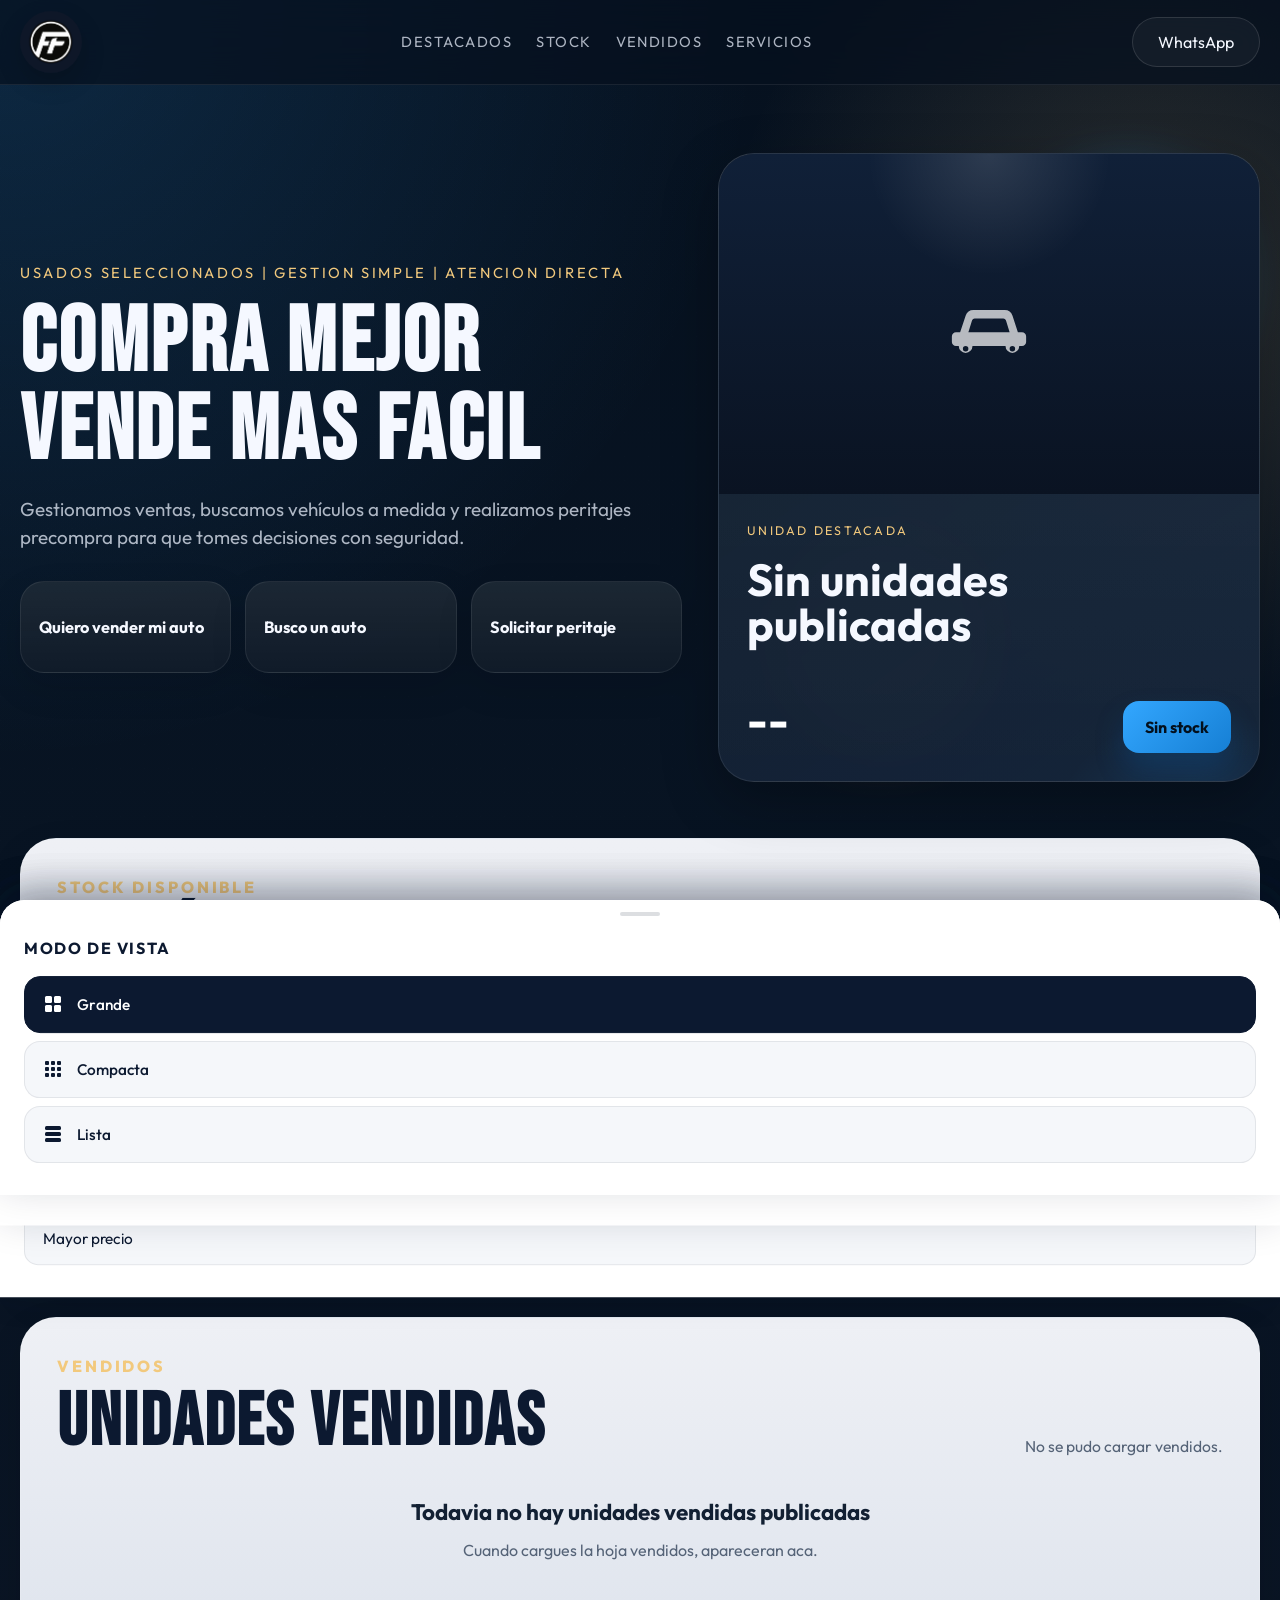
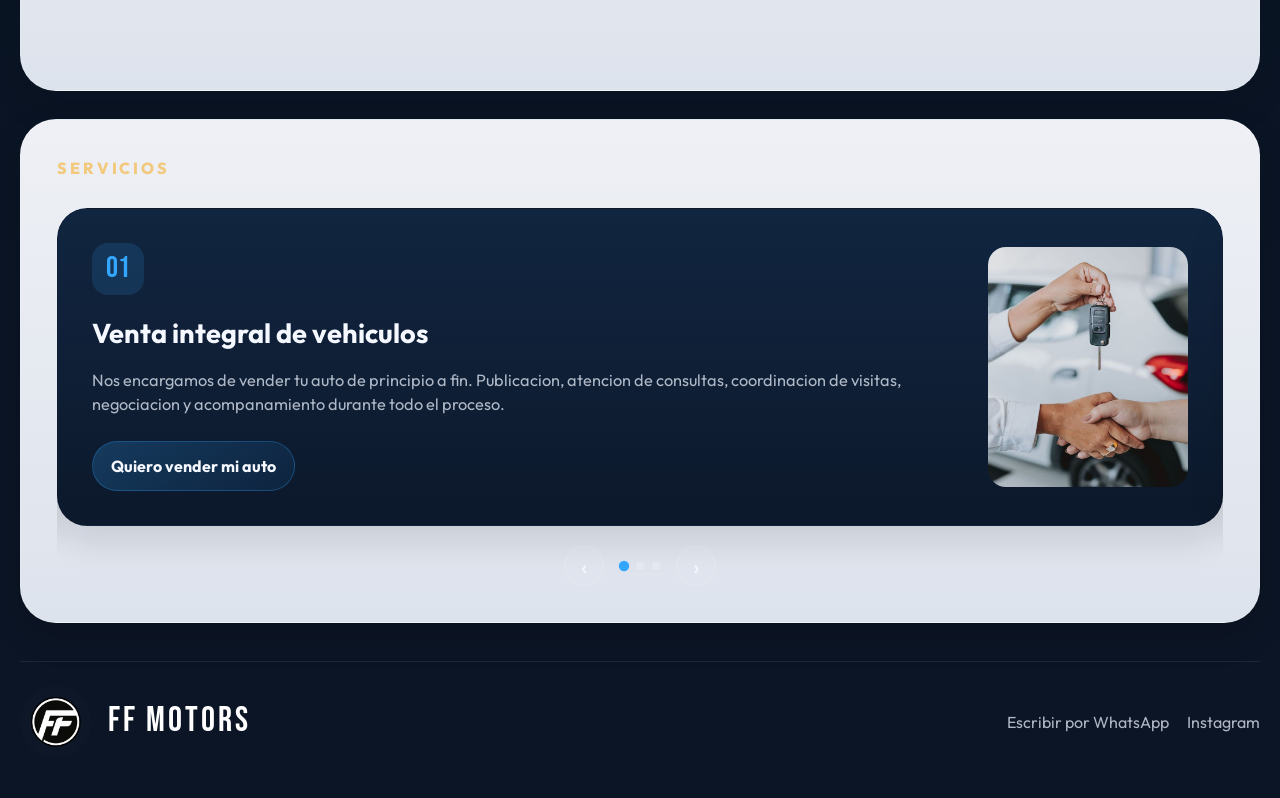
==== commit 587a21f4: "titulo" ====
--- a/index.html
+++ b/index.html
@@ -60,13 +60,13 @@
         </p>
 
         <div class="hero-actions" id="heroActions">
-          <button class="hero-cta-card" type="button" data-service-message="Hola FF Motors, quiero vender mi auto. Me gustaria recibir informacion sobre el servicio de venta integral de vehiculos.">
+          <button class="hero-cta-card" type="button" data-service-index="0">
             <span>Quiero vender mi auto</span>
           </button>
-          <button class="hero-cta-card" type="button" data-service-message="Hola FF Motors, busco un auto y me interesa el servicio de busqueda personalizada de vehiculos.">
+          <button class="hero-cta-card" type="button" data-service-index="1">
             <span>Busco un auto</span>
           </button>
-          <button class="hero-cta-card" type="button" data-service-message="Hola FF Motors, quiero solicitar un peritaje y revision precompra para un vehiculo.">
+          <button class="hero-cta-card" type="button" data-service-index="2">
             <span>Solicitar peritaje</span>
           </button>
         </div>
@@ -88,7 +88,7 @@
           <div class="featured-body">
             <p class="featured-label">Unidad destacada</p>
             <h2 id="featuredTitle">Cargando stock...</h2>
-
+            
             <div class="featured-highlights" id="featuredHighlights">
               <span>Fotos reales</span>
               <span>Consulta directa</span>
@@ -97,7 +97,6 @@
 
             <div class="featured-footer">
               <div>
-                <small>Precio publicado</small>
                 <strong id="featuredPrice">--</strong>
               </div>
               <button class="feature-btn" id="featuredActionBtn" type="button">Ver ficha</button>
@@ -270,7 +269,7 @@
               </button>
             </div>
             <div class="service-card-image">
-              <img src="img/peritaje-revision-precompra.webp" alt="Ilustracion de busqueda de vehiculos con lupa">
+              <img src="img/busqueda-personalizada-vehiculos.png" alt="Icono de busqueda de vehiculos con lupa">
             </div>
           </article>
 
--- a/css/styles.css
+++ b/css/styles.css
@@ -1390,8 +1390,10 @@
 
 .vehicle-spec-strip {
   display: grid;
-  grid-template-columns: repeat(3, minmax(0, 1fr));
+  grid-template-columns: 0.88fr 1.12fr;
   gap: 10px;
+  width: 100%;
+  justify-self: center;
 }
 
 .vehicle-stat {
@@ -1399,12 +1401,20 @@
   border-radius: 16px;
   background: #f4f7fb;
   border: 1px solid rgba(9, 24, 42, 0.06);
+  display: flex;
+  align-items: center;
+  justify-content: center;
+  text-align: center;
 }
 
 .vehicle-stat strong {
   display: block;
   color: #0c1930;
   font-size: 1rem;
+}
+
+.vehicle-spec-strip .vehicle-stat:nth-child(2) strong {
+  white-space: nowrap;
 }
 
 .vehicle-stat span {
@@ -1420,6 +1430,16 @@
   display: flex;
   flex-wrap: wrap;
   gap: 10px;
+  justify-content: center;
+  width: 100%;
+}
+
+.vehicle-meta .spec-pill {
+  flex: 1 1 calc(33.333% - 10px);
+  display: flex;
+  align-items: center;
+  justify-content: center;
+  text-align: center;
 }
 
 .spec-pill {
@@ -2244,7 +2264,7 @@
   }
 
   .hero h1 {
-    font-size: clamp(2.9rem, 16vw, 4.4rem);
+    font-size: clamp(2.75rem, 15vw, 4.15rem);
   }
 
   .featured-body,
@@ -2253,6 +2273,19 @@
     padding: 20px;
   }
 
+  .featured-body {
+    justify-items: center;
+    text-align: center;
+  }
+
+  .featured-highlights {
+    justify-content: center;
+  }
+
+  .featured-footer > div {
+    text-align: center;
+  }
+
   .hero-cta-card {
     min-height: 78px;
     padding: 18px 16px;
@@ -2265,6 +2298,42 @@
 
   .vehicles-grid {
     grid-template-columns: 1fr;
+  }
+
+  .vehicle-body {
+    gap: 14px;
+  }
+
+  .vehicle-spec-strip {
+    grid-template-columns: repeat(2, minmax(0, 1fr));
+    gap: 8px;
+  }
+
+  .vehicle-stat {
+    padding: 10px 8px;
+    min-height: 58px;
+  }
+
+  .vehicle-stat strong {
+    font-size: 0.94rem;
+  }
+
+  .vehicle-meta {
+    display: grid;
+    grid-template-columns: repeat(3, minmax(0, 1fr));
+    gap: 8px;
+  }
+
+  .vehicle-meta .spec-pill {
+    min-width: 0;
+    padding: 8px 6px;
+    font-size: 0.75rem;
+    line-height: 1.2;
+  }
+
+  .vehicle-meta .spec-pill-wide {
+    grid-column: span 2;
+    white-space: nowrap;
   }
 
   .sold-grid {
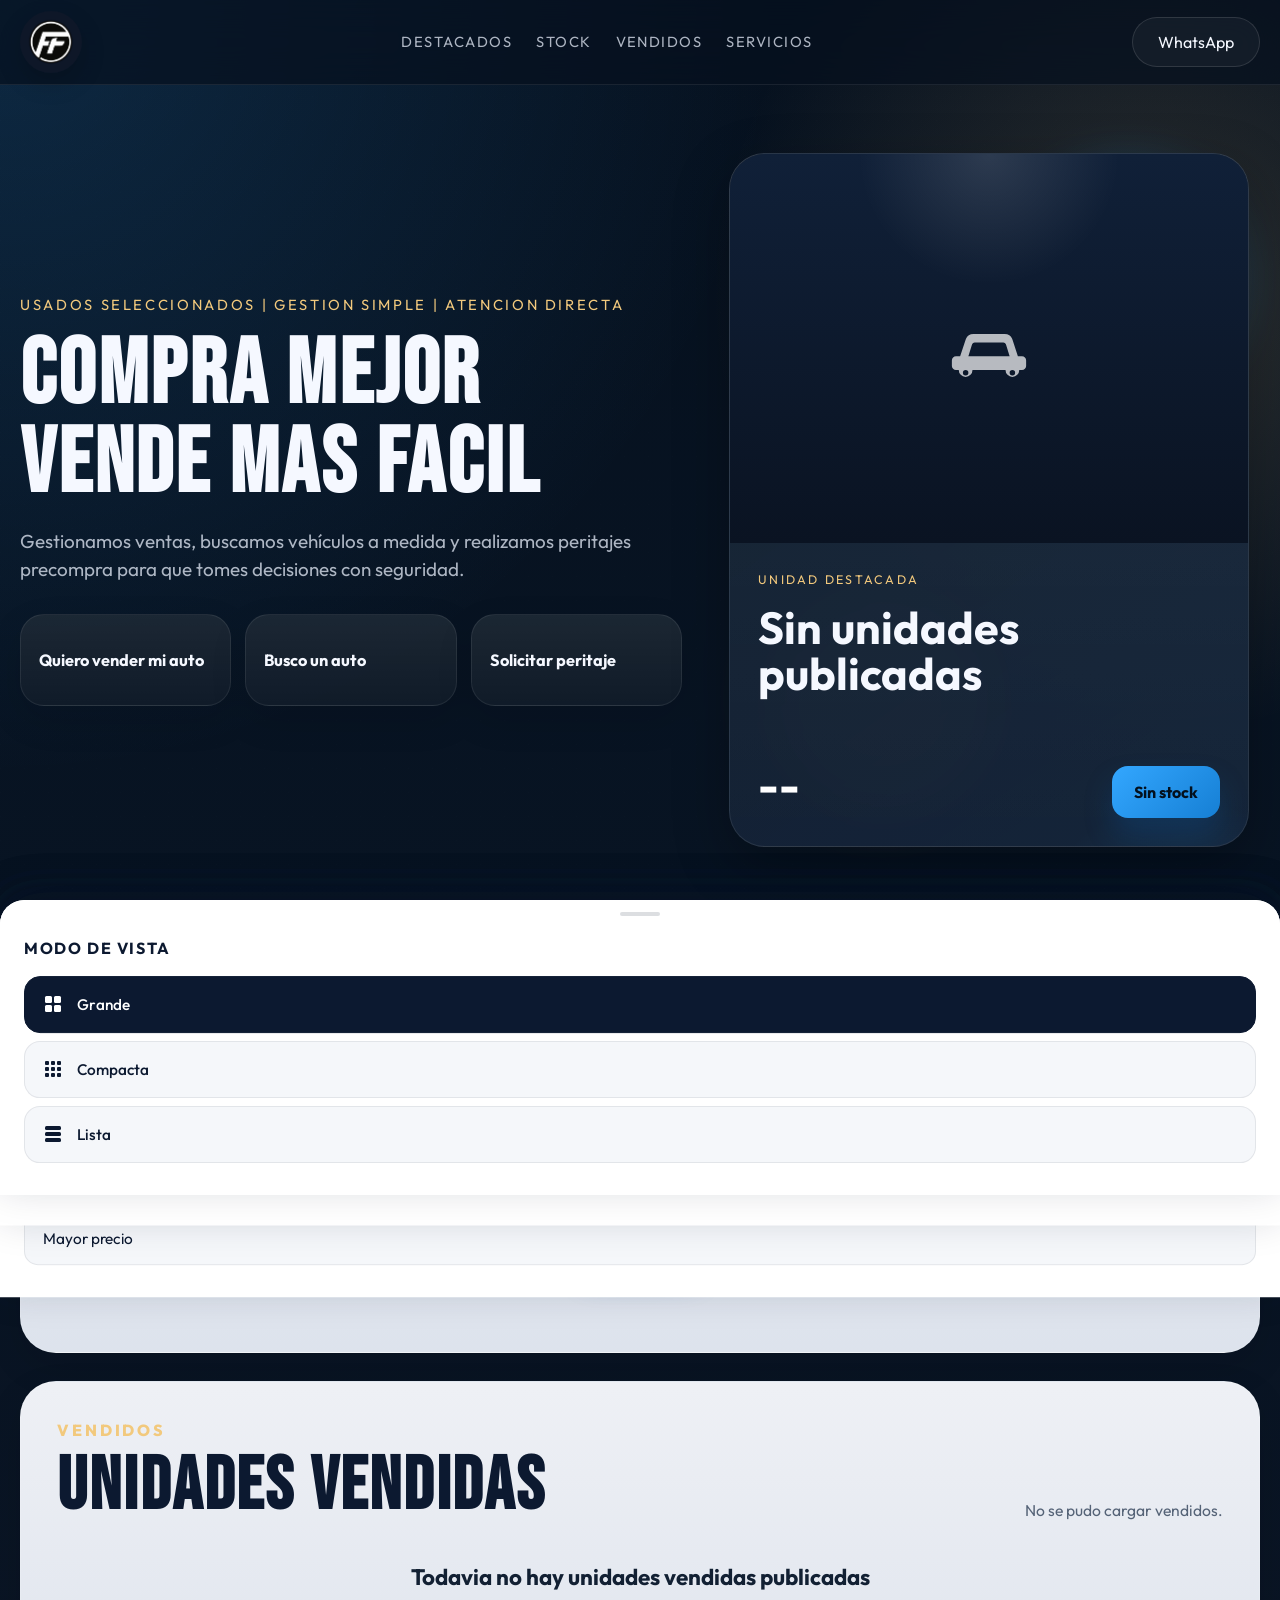
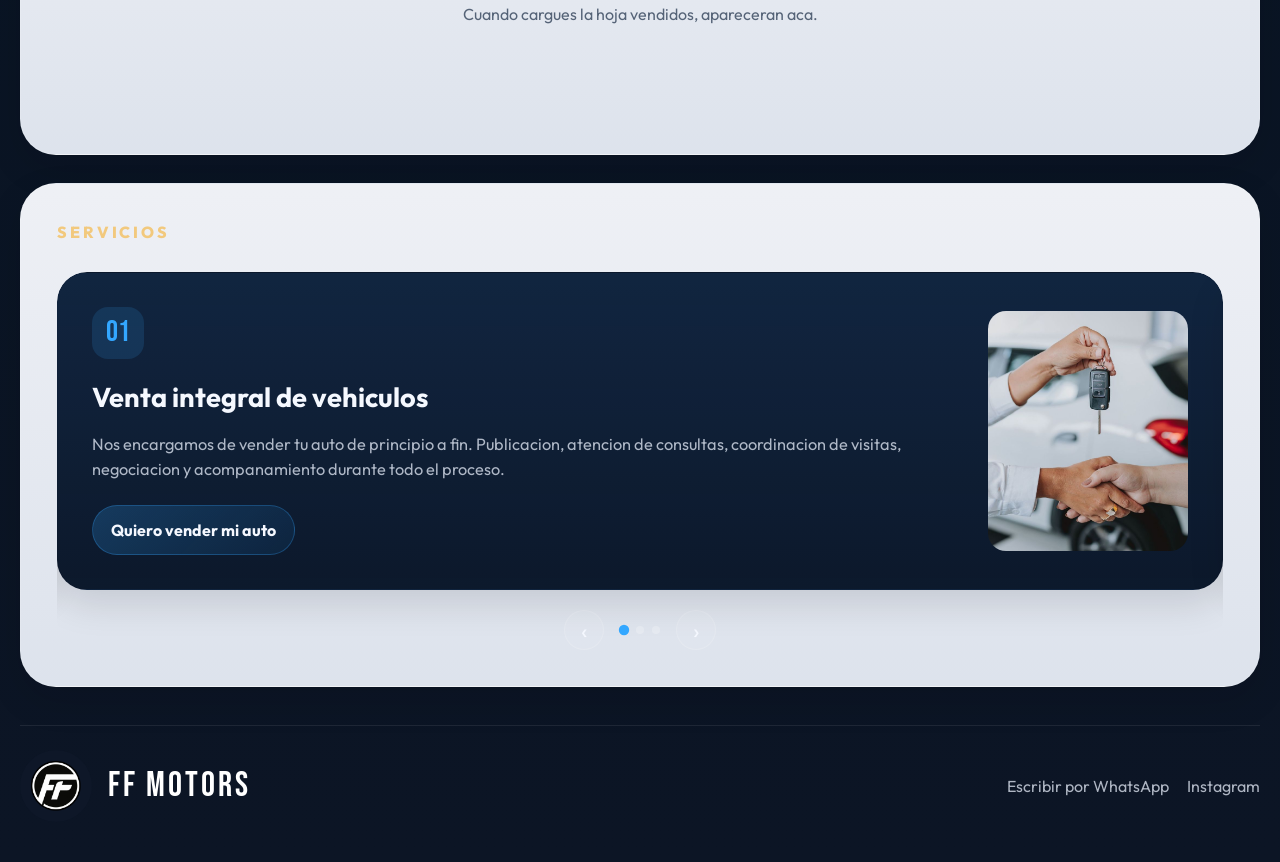
==== commit ecdf1fc1: "C4 portada" ====
--- a/index.html
+++ b/index.html
@@ -88,6 +88,7 @@
           <div class="featured-body">
             <p class="featured-label">Unidad destacada</p>
             <h2 id="featuredTitle">Cargando stock...</h2>
+            <p class="featured-subtitle" id="featuredSubtitle"></p>
             
             <div class="featured-highlights" id="featuredHighlights">
               <span>Fotos reales</span>
--- a/css/styles.css
+++ b/css/styles.css
@@ -439,6 +439,8 @@
 .featured-unit {
   position: relative;
   z-index: 1;
+  width: min(100%, 520px);
+  justify-self: center;
   overflow: hidden;
   border-radius: var(--radius-xl);
   border: 1px solid rgba(255, 255, 255, 0.09);
@@ -460,7 +462,7 @@
 
 .featured-media {
   position: relative;
-  min-height: 340px;
+  aspect-ratio: 4 / 3;
   background:
     linear-gradient(180deg, rgba(255, 255, 255, 0.08), transparent 48%),
     linear-gradient(180deg, #0c1626 0%, #12233c 100%);
@@ -537,6 +539,13 @@
   line-height: 1.02;
 }
 
+.featured-subtitle {
+  margin-top: -8px;
+  color: var(--text-soft);
+  font-size: 1.05rem;
+  font-weight: 600;
+}
+
 .featured-specs {
   color: var(--text-soft);
   font-size: 1rem;
@@ -1528,6 +1537,7 @@
 }
 
 .service-card-body {
+  position: relative;
   display: flex;
   flex-direction: column;
   align-items: flex-start;
@@ -2336,6 +2346,10 @@
     white-space: nowrap;
   }
 
+  .service-cta {
+    align-self: center;
+  }
+
   .sold-grid {
     grid-template-columns: 1fr;
   }
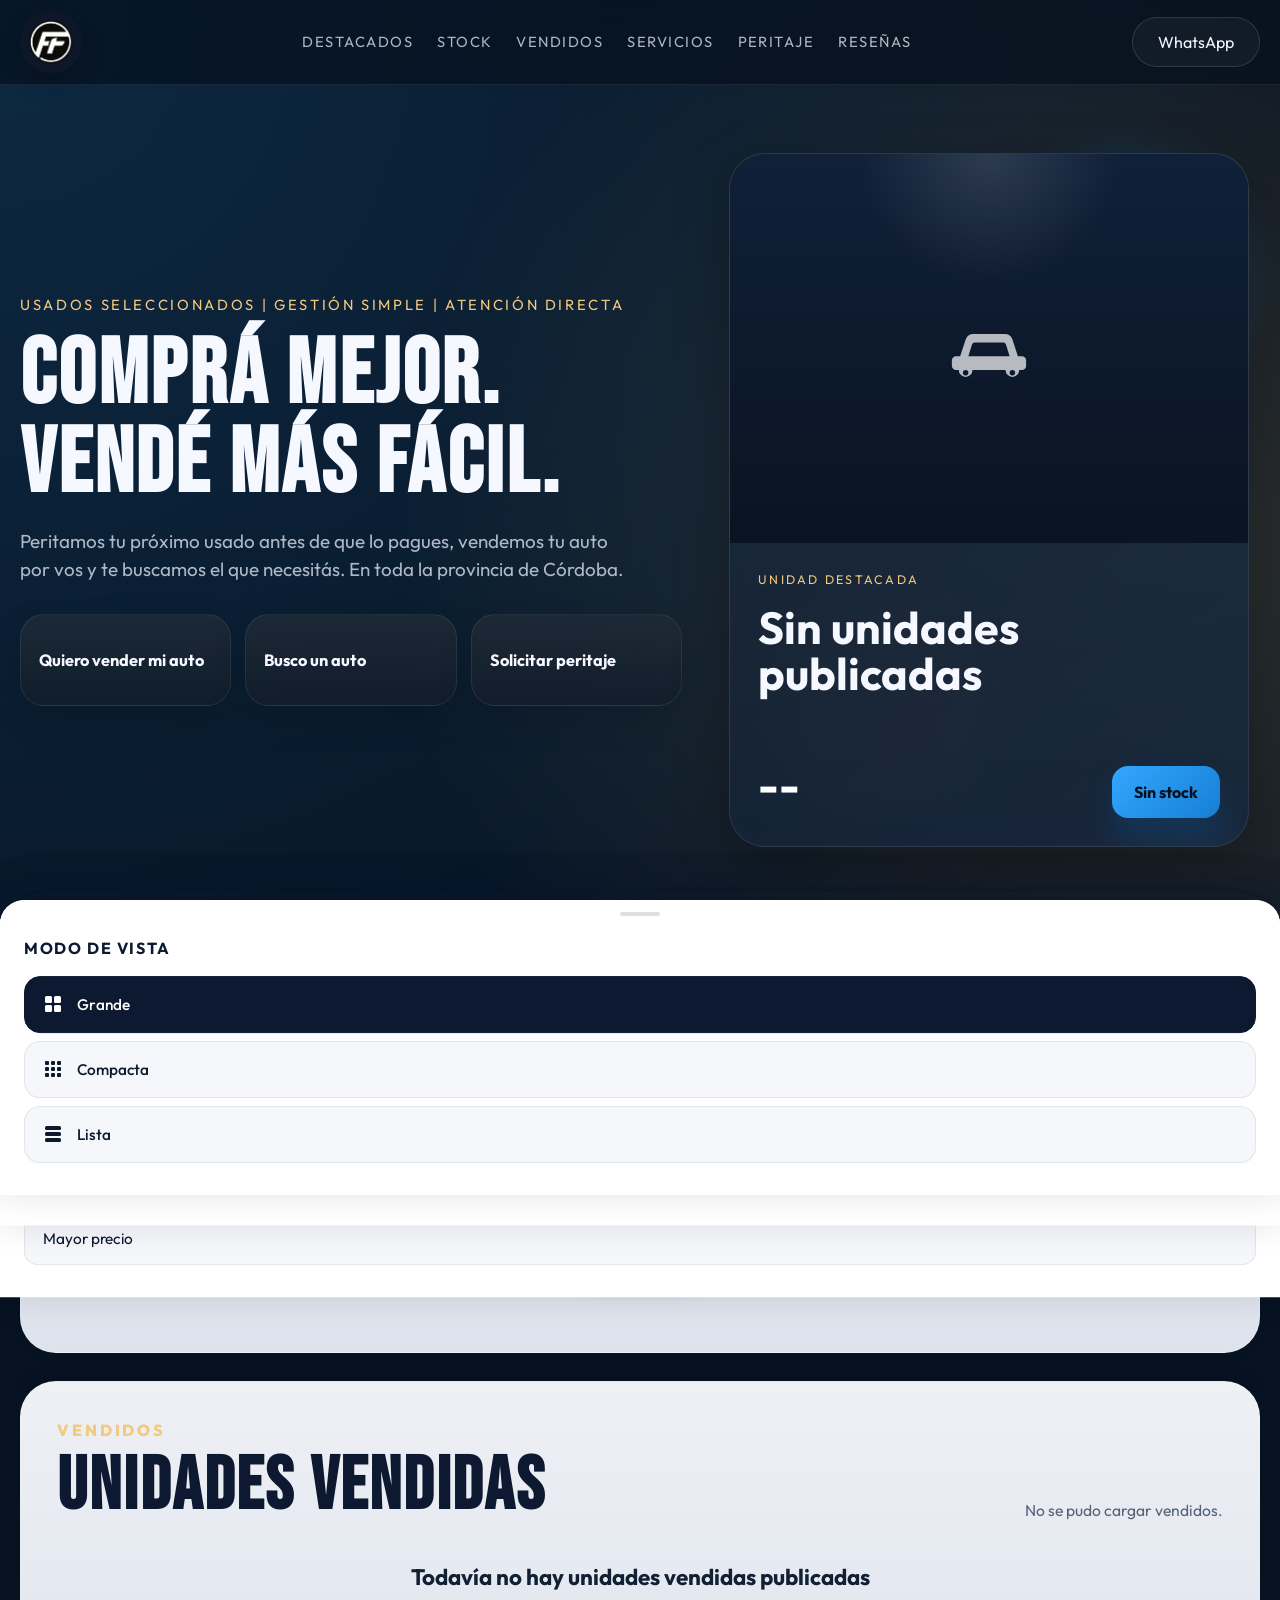
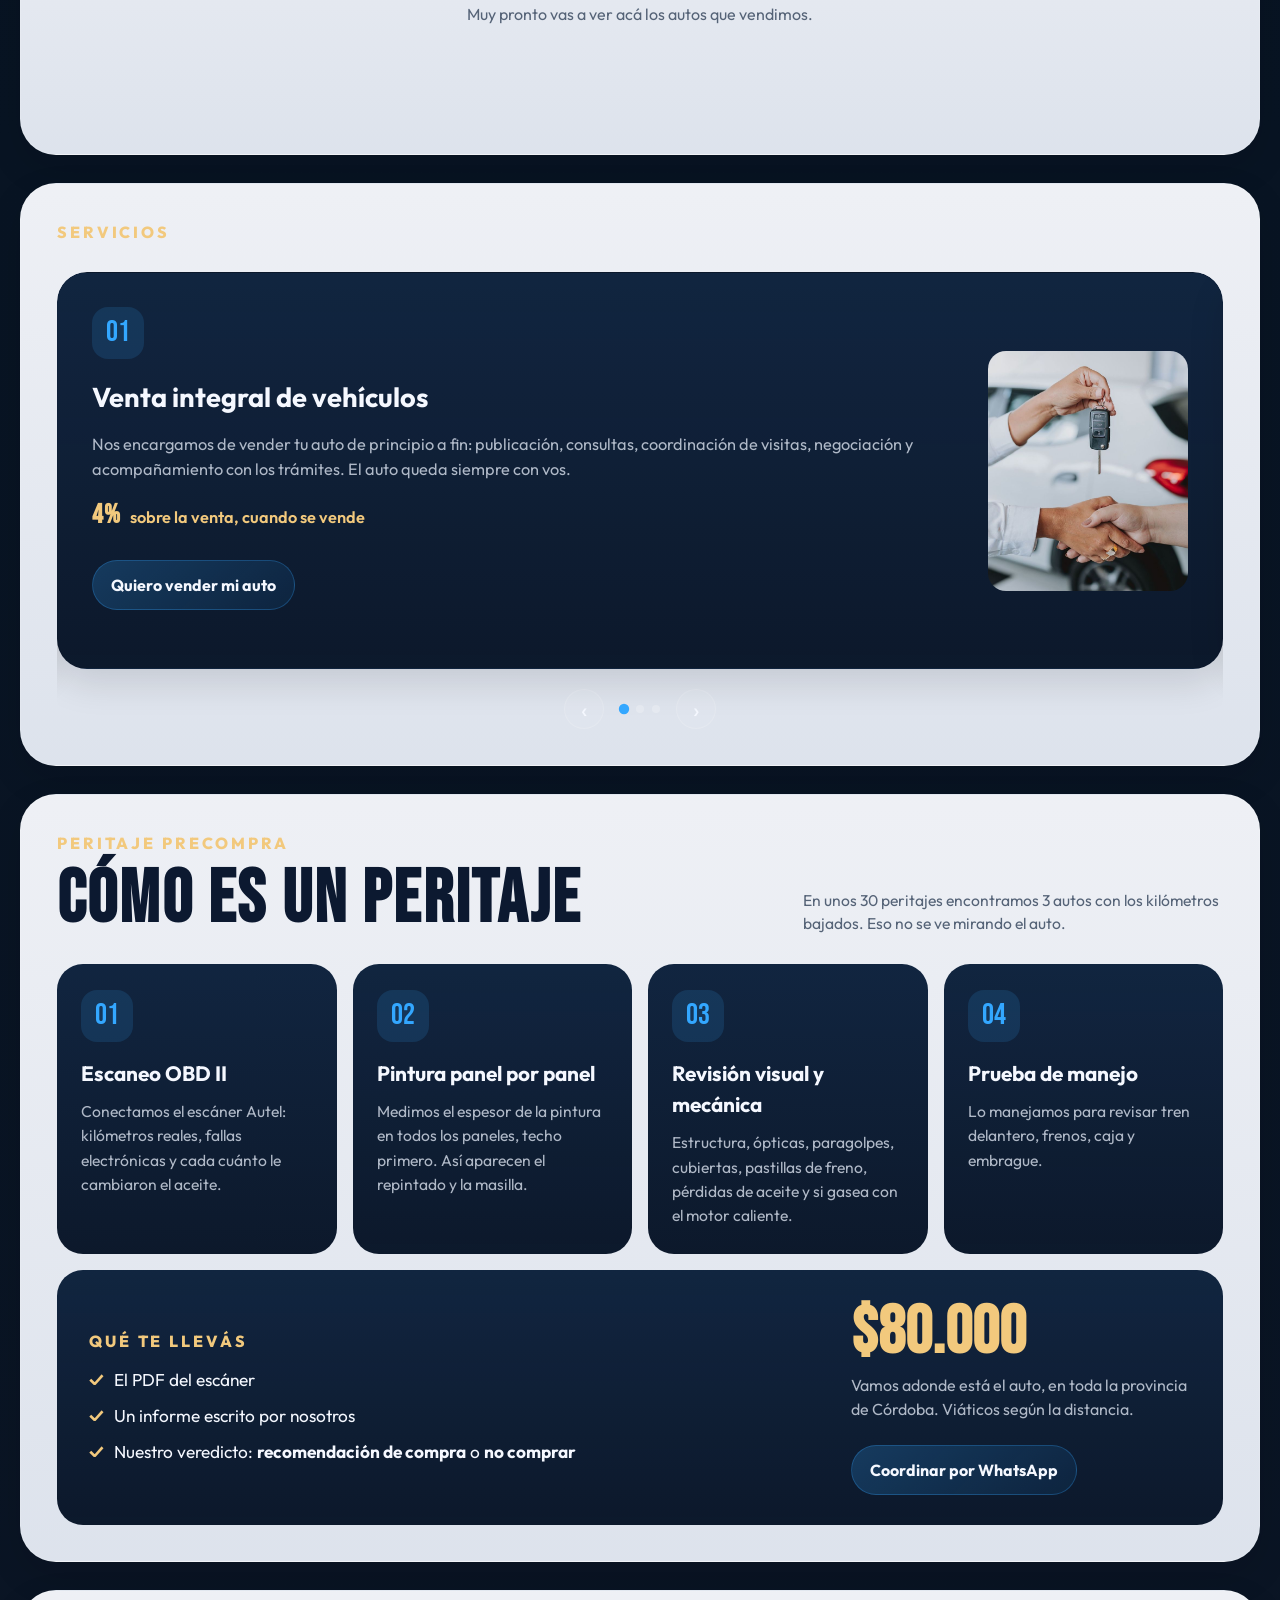
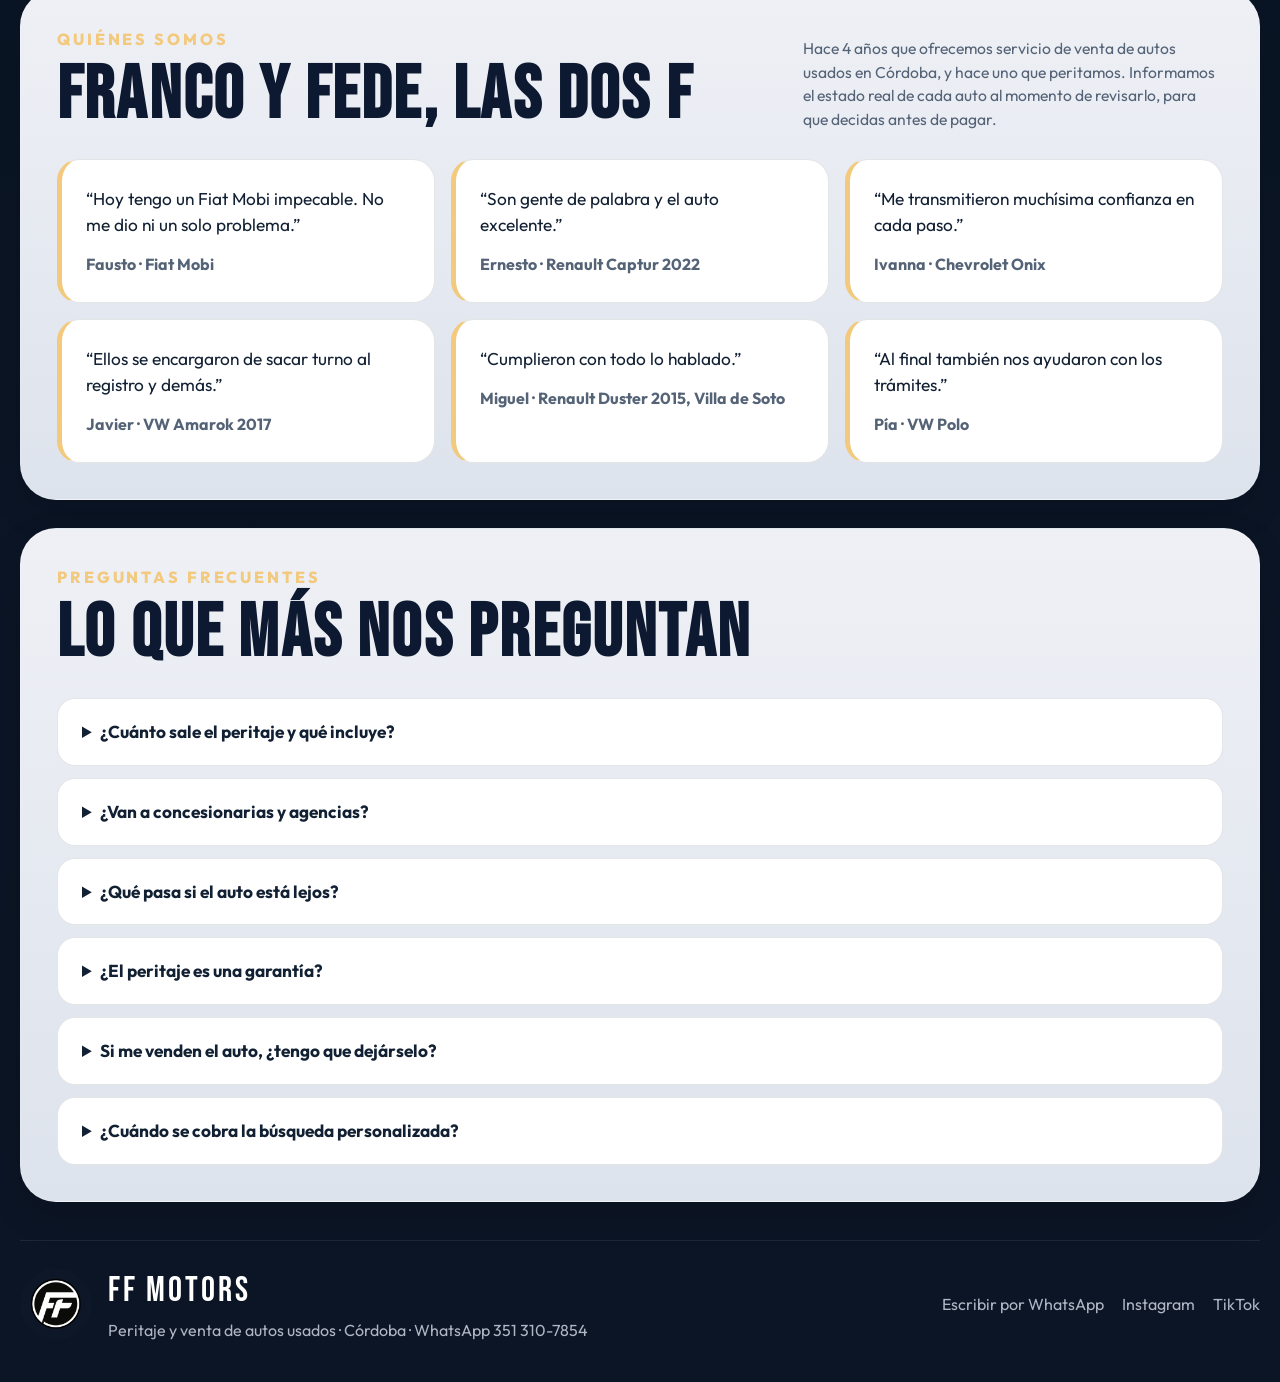
==== commit d1b65560: "Textos con tildes, precios, sección de peritaje, reseñas y preguntas frecuentes - Título y descripci" ====
--- a/index.html
+++ b/index.html
@@ -3,7 +3,30 @@
 <head>
   <meta charset="UTF-8">
   <meta name="viewport" content="width=device-width, initial-scale=1.0">
-  <title>FF Motors | Venta de Autos</title>
+  <title>FF Motors | Peritaje y venta de autos usados en Córdoba</title>
+  <meta name="description" content="Peritamos tu próximo usado antes de que lo pagues: escáner, pintura panel por panel y prueba de manejo. También vendemos tu auto por vos. Córdoba.">
+  <meta property="og:type" content="website">
+  <meta property="og:title" content="FF Motors | Peritaje y venta de autos usados en Córdoba">
+  <meta property="og:description" content="Peritamos tu próximo usado antes de que lo pagues: escáner, pintura panel por panel y prueba de manejo. También vendemos tu auto por vos.">
+  <meta property="og:url" content="https://ffmotors.com.ar/">
+  <meta property="og:image" content="https://ffmotors.com.ar/img/favicon-circle-512.png">
+  <script type="application/ld+json">
+  {
+    "@context": "https://schema.org",
+    "@type": "AutomotiveBusiness",
+    "name": "FF Motors",
+    "url": "https://ffmotors.com.ar/",
+    "telephone": "+54 351 310-7854",
+    "image": "https://ffmotors.com.ar/img/favicon-circle-512.png",
+    "description": "Peritaje precompra, venta integral y búsqueda personalizada de autos usados en Córdoba.",
+    "areaServed": { "@type": "AdministrativeArea", "name": "Provincia de Córdoba, Argentina" },
+    "sameAs": ["https://www.instagram.com/ffmotors_ok/", "https://www.tiktok.com/@ffmotors_"],
+    "makesOffer": [
+      { "@type": "Offer", "name": "Peritaje precompra", "price": "80000", "priceCurrency": "ARS" },
+      { "@type": "Offer", "name": "Búsqueda personalizada", "price": "150000", "priceCurrency": "ARS" }
+    ]
+  }
+  </script>
   <!-- Google tag (gtag.js) -->
   <script async src="https://www.googletagmanager.com/gtag/js?id=G-MS6M9D04N9"></script>
   <script>
@@ -36,6 +59,8 @@
         <a href="#catalogo">Stock</a>
         <a href="#vendidos">Vendidos</a>
         <a href="#servicios">Servicios</a>
+        <a href="#peritaje">Peritaje</a>
+        <a href="#resenas">Reseñas</a>
       </nav>
 
       <div class="header-actions">
@@ -49,14 +74,14 @@
   <main>
     <section class="hero" id="inicio">
       <div class="hero-copy">
-        <p class="eyebrow">Usados seleccionados | gestion simple | atencion directa</p>
+        <p class="eyebrow">Usados seleccionados | Gestión simple | Atención directa</p>
         <h1 class="hero-title-custom">
-          <span>compra mejor</span>
-          <span>vende mas facil</span>
+          <span>Comprá mejor.</span>
+          <span>Vendé más fácil.</span>
         </h1>
         <h1>Vendé tu auto sin hacer nada.</h1>
         <p class="hero-text">
-          Gestionamos ventas, buscamos vehículos a medida y realizamos peritajes precompra para que tomes decisiones con seguridad.
+          Peritamos tu próximo usado antes de que lo pagues, vendemos tu auto por vos y te buscamos el que necesitás. En toda la provincia de Córdoba.
         </p>
 
         <div class="hero-actions" id="heroActions">
@@ -111,16 +136,15 @@
     <section class="benefits-strip">
       <article class="benefit-cta-card">
         <strong>Quiero vender mi auto</strong>
-        <p class="benefit-cta-copy">Te acompanamos en todo el proceso de venta con atencion personalizada.</p>
-        <p>Explora el stock con busqueda, filtros y orden por precio, año o kilometraje.</p>
+        <p class="benefit-cta-copy">Te acompañamos en todo el proceso de venta con atención personalizada.</p>
       </article>
       <article class="benefit-cta-card">
         <strong>Busco un auto</strong>
-        <p>Encontramos opciones a medida segun tus necesidades y presupuesto.</p>
+        <p>Encontramos opciones a medida según tus necesidades y presupuesto.</p>
       </article>
       <article class="benefit-cta-card">
         <strong>Solicitar peritaje</strong>
-        <p>Revisamos el vehiculo antes de comprar para que avances con tranquilidad.</p>
+        <p>Revisamos el vehículo antes de que lo compres, para que decidas con información.</p>
       </article>
     </section>
 
@@ -128,7 +152,7 @@
       <div class="section-heading">
         <div>
           <p class="section-eyebrow">Stock disponible</p>
-          <h2>Elegí tu proxima unidad</h2>
+          <h2>Elegí tu próxima unidad</h2>
         </div>
         <p class="results-summary" id="resultsSummary">Cargando stock...</p>
       </div>
@@ -202,13 +226,13 @@
       </div>
 
       <div class="error-msg" id="errorMsg" hidden>
-        <p>No se pudo cargar el stock. Revisa el nombre de la hoja y la publicacion de Google Sheets.</p>
+        <p>No pudimos cargar el stock en este momento. Probá de nuevo o escribinos por WhatsApp.</p>
         <button class="retry-btn" id="retryBtn" type="button">Reintentar</button>
       </div>
 
       <div class="empty-state" id="emptyState" hidden>
         <h3>No encontramos unidades con esos filtros</h3>
-        <p>Prueba limpiando la busqueda o cambiando tipo y marca.</p>
+        <p>Probá limpiando la búsqueda o cambiando tipo y marca.</p>
       </div>
 
       <div class="vehicles-grid view-large" id="vehiclesGrid"></div>
@@ -229,8 +253,8 @@
       </div>
 
       <div class="empty-state" id="soldEmptyState" hidden>
-        <h3>Todavia no hay unidades vendidas publicadas</h3>
-        <p>Cuando cargues la hoja vendidos, apareceran aca.</p>
+        <h3>Todavía no hay unidades vendidas publicadas</h3>
+        <p>Muy pronto vas a ver acá los autos que vendimos.</p>
       </div>
 
       <div class="sold-grid" id="soldVehiclesGrid"></div>
@@ -249,42 +273,45 @@
           <article class="service-card service-card--media">
             <div class="service-card-body">
               <span class="service-number">01</span>
-              <h3>Venta integral de vehiculos</h3>
-              <p>Nos encargamos de vender tu auto de principio a fin. Publicacion, atencion de consultas, coordinacion de visitas, negociacion y acompanamiento durante todo el proceso.</p>
-              <button class="service-cta" type="button" data-service-message="Hola FF Motors, quiero vender mi auto. Me gustaria recibir informacion sobre el servicio de venta integral de vehiculos.">
+              <h3>Venta integral de vehículos</h3>
+              <p>Nos encargamos de vender tu auto de principio a fin: publicación, consultas, coordinación de visitas, negociación y acompañamiento con los trámites. El auto queda siempre con vos.</p>
+              <p class="service-price"><strong>4%</strong> sobre la venta, cuando se vende</p>
+              <button class="service-cta" type="button" data-service-message="Hola FF Motors, quiero vender mi auto. Me gustaría recibir información sobre el servicio de venta integral.">
                 Quiero vender mi auto
               </button>
             </div>
             <div class="service-card-image">
-              <img src="img/venta-integral-vehiculos.jpg" alt="Entrega de llaves en una venta de vehiculo">
+              <img src="img/venta-integral-vehiculos.jpg" alt="Entrega de llaves en una venta de vehículo">
             </div>
           </article>
 
           <article class="service-card service-card--media">
             <div class="service-card-body">
               <span class="service-number">02</span>
-              <h3>Busqueda personalizada de vehiculos</h3>
-              <p>Encontramos el auto que estas buscando segun tus necesidades, preferencias y presupuesto. Filtramos opciones y te acompanamos para que ahorres tiempo y evites malas decisiones.</p>
-              <button class="service-cta" type="button" data-service-message="Hola FF Motors, busco un auto y me interesa el servicio de busqueda personalizada de vehiculos.">
+              <h3>Búsqueda personalizada de vehículos</h3>
+              <p>Encontramos el auto que estás buscando según tus necesidades, preferencias y presupuesto. Filtramos opciones y te acompañamos para que ahorres tiempo y evites malas decisiones.</p>
+              <p class="service-price"><strong>$150.000</strong> que cobramos recién cuando elegís el auto</p>
+              <button class="service-cta" type="button" data-service-message="Hola FF Motors, busco un auto y me interesa el servicio de búsqueda personalizada.">
                 Busco un auto
               </button>
             </div>
             <div class="service-card-image">
-              <img src="img/busqueda-personalizada-vehiculos.png" alt="Icono de busqueda de vehiculos con lupa">
+              <img src="img/busqueda-personalizada-vehiculos.png" alt="Ícono de búsqueda de vehículos con lupa">
             </div>
           </article>
 
           <article class="service-card service-card--media">
             <div class="service-card-body">
               <span class="service-number">03</span>
-              <h3>Peritaje y revision precompra</h3>
-              <p>Inspeccionamos vehiculos para compradores que ya tienen opciones vistas pero no cuentan con conocimientos mecanicos. Evaluamos el estado general y detectamos posibles fallas o detalles ocultos antes de comprar.</p>
-              <button class="service-cta" type="button" data-service-message="Hola FF Motors, quiero solicitar un peritaje y revision precompra para un vehiculo.">
+              <h3>Peritaje y revisión precompra</h3>
+              <p>Para cuando ya tenés un auto visto y no sabés de mecánica. Vamos adonde está el auto y lo revisamos con escáner, medidor de pintura, revisión mecánica y prueba de manejo. Te llevás el PDF del escáner, un informe escrito y nuestro veredicto.</p>
+              <p class="service-price"><strong>$80.000</strong> + viáticos si el auto está lejos</p>
+              <button class="service-cta" type="button" data-service-message="Hola FF Motors, quiero solicitar un peritaje precompra para un vehículo.">
                 Solicitar peritaje
               </button>
             </div>
             <div class="service-card-image">
-              <img src="img/peritaje-revision-precompra.jpg" alt="Equipo de diagnostico conectado para peritaje vehicular">
+              <img src="img/peritaje-revision-precompra.jpg" alt="Equipo de diagnóstico conectado para peritaje vehicular">
             </div>
           </article>
         </div>
@@ -298,6 +325,128 @@
           </div>
           <button class="services-arrow" id="servicesNext" aria-label="Servicio siguiente">&#8250;</button>
         </div>
+      </div>
+    </section>
+
+    <section class="services-section info-section" id="peritaje">
+      <div class="section-heading">
+        <div>
+          <p class="section-eyebrow">Peritaje precompra</p>
+          <h2>Cómo es un peritaje</h2>
+        </div>
+        <p class="results-summary">En unos 30 peritajes encontramos 3 autos con los kilómetros bajados. Eso no se ve mirando el auto.</p>
+      </div>
+
+      <div class="steps-grid">
+        <article class="step-card">
+          <span class="service-number">01</span>
+          <h3>Escaneo OBD II</h3>
+          <p>Conectamos el escáner Autel: kilómetros reales, fallas electrónicas y cada cuánto le cambiaron el aceite.</p>
+        </article>
+        <article class="step-card">
+          <span class="service-number">02</span>
+          <h3>Pintura panel por panel</h3>
+          <p>Medimos el espesor de la pintura en todos los paneles, techo primero. Así aparecen el repintado y la masilla.</p>
+        </article>
+        <article class="step-card">
+          <span class="service-number">03</span>
+          <h3>Revisión visual y mecánica</h3>
+          <p>Estructura, ópticas, paragolpes, cubiertas, pastillas de freno, pérdidas de aceite y si gasea con el motor caliente.</p>
+        </article>
+        <article class="step-card">
+          <span class="service-number">04</span>
+          <h3>Prueba de manejo</h3>
+          <p>Lo manejamos para revisar tren delantero, frenos, caja y embrague.</p>
+        </article>
+      </div>
+
+      <div class="deliver-box">
+        <div>
+          <p class="section-eyebrow">Qué te llevás</p>
+          <ul class="deliver-list">
+            <li>El PDF del escáner</li>
+            <li>Un informe escrito por nosotros</li>
+            <li>Nuestro veredicto: <strong>recomendación de compra</strong> o <strong>no comprar</strong></li>
+          </ul>
+        </div>
+        <div class="deliver-price">
+          <strong>$80.000</strong>
+          <span>Vamos adonde está el auto, en toda la provincia de Córdoba. Viáticos según la distancia.</span>
+          <a class="service-cta" href="https://wa.me/543513107854?text=Hola%20FF%20Motors%2C%20quiero%20coordinar%20un%20peritaje%20precompra." target="_blank" rel="noreferrer">Coordinar por WhatsApp</a>
+        </div>
+      </div>
+    </section>
+
+    <section class="services-section info-section" id="resenas">
+      <div class="section-heading">
+        <div>
+          <p class="section-eyebrow">Quiénes somos</p>
+          <h2>Franco y Fede, las dos F</h2>
+        </div>
+        <p class="results-summary">Hace 4 años que ofrecemos servicio de venta de autos usados en Córdoba, y hace uno que peritamos. Informamos el estado real de cada auto al momento de revisarlo, para que decidas antes de pagar.</p>
+      </div>
+
+      <div class="reviews-grid">
+        <blockquote class="review-card">
+          <p>“Hoy tengo un Fiat Mobi impecable. No me dio ni un solo problema.”</p>
+          <cite>Fausto · Fiat Mobi</cite>
+        </blockquote>
+        <blockquote class="review-card">
+          <p>“Son gente de palabra y el auto excelente.”</p>
+          <cite>Ernesto · Renault Captur 2022</cite>
+        </blockquote>
+        <blockquote class="review-card">
+          <p>“Me transmitieron muchísima confianza en cada paso.”</p>
+          <cite>Ivanna · Chevrolet Onix</cite>
+        </blockquote>
+        <blockquote class="review-card">
+          <p>“Ellos se encargaron de sacar turno al registro y demás.”</p>
+          <cite>Javier · VW Amarok 2017</cite>
+        </blockquote>
+        <blockquote class="review-card">
+          <p>“Cumplieron con todo lo hablado.”</p>
+          <cite>Miguel · Renault Duster 2015, Villa de Soto</cite>
+        </blockquote>
+        <blockquote class="review-card">
+          <p>“Al final también nos ayudaron con los trámites.”</p>
+          <cite>Pía · VW Polo</cite>
+        </blockquote>
+      </div>
+    </section>
+
+    <section class="services-section info-section" id="preguntas">
+      <div class="section-heading">
+        <div>
+          <p class="section-eyebrow">Preguntas frecuentes</p>
+          <h2>Lo que más nos preguntan</h2>
+        </div>
+      </div>
+
+      <div class="faq-list">
+        <details>
+          <summary>¿Cuánto sale el peritaje y qué incluye?</summary>
+          <p>$80.000. Incluye escaneo OBD II, medición de pintura en todos los paneles, revisión visual y mecánica y prueba de manejo. Te entregamos el PDF del escáner, un informe escrito y nuestro veredicto.</p>
+        </details>
+        <details>
+          <summary>¿Van a concesionarias y agencias?</summary>
+          <p>Sí. Vamos adonde esté el auto: un particular, una agencia, una concesionaria o un complejo. Peritamos todos los autos de la misma forma.</p>
+        </details>
+        <details>
+          <summary>¿Qué pasa si el auto está lejos?</summary>
+          <p>Trabajamos en toda la provincia de Córdoba. Si el auto está lejos, se suman viáticos según la distancia. Te lo decimos antes de coordinar.</p>
+        </details>
+        <details>
+          <summary>¿El peritaje es una garantía?</summary>
+          <p>No. Te informamos el estado real del auto al momento del peritaje, para que decidas con información antes de pagar.</p>
+        </details>
+        <details>
+          <summary>Si me venden el auto, ¿tengo que dejárselo?</summary>
+          <p>No. El auto queda siempre con vos. Nosotros publicamos, respondemos consultas, coordinamos visitas y negociamos. Cobramos el 4% cuando se vende.</p>
+        </details>
+        <details>
+          <summary>¿Cuándo se cobra la búsqueda personalizada?</summary>
+          <p>Recién cuando elegís el auto. Antes de eso buscamos, filtramos y descartamos opciones sin costo.</p>
+        </details>
       </div>
     </section>
   </main>
@@ -343,12 +492,16 @@
     <div class="footer-shell">
       <div class="footer-brand-lockup">
         <img class="footer-brand-image" src="img/Dise%C3%B1o%20sin%20t%C3%ADtulo.png" alt="FF Motors">
-        <p class="footer-brand-text">FF Motors</p>
+        <div>
+          <p class="footer-brand-text">FF Motors</p>
+          <p class="footer-copy">Peritaje y venta de autos usados · Córdoba · WhatsApp 351 310-7854</p>
+        </div>
       </div>
 
       <div class="footer-links">
         <a id="footerWhatsappLink" href="#" target="_blank" rel="noreferrer">Escribir por WhatsApp</a>
         <a href="https://www.instagram.com/ffmotors_ok/" target="_blank" rel="noreferrer">Instagram</a>
+        <a href="https://www.tiktok.com/@ffmotors_" target="_blank" rel="noreferrer">TikTok</a>
       </div>
     </div>
   </footer>
--- a/css/styles.css
+++ b/css/styles.css
@@ -542,7 +542,7 @@
 .featured-subtitle {
   margin-top: -8px;
   color: var(--text-soft);
-  font-size: 1.05rem;
+  font-size: 1.35rem;
   font-weight: 600;
 }
 
@@ -1355,8 +1355,11 @@
 .vehicle-badge {
   top: 16px;
   left: 16px;
-  background: rgba(6, 17, 31, 0.88);
+  gap: 8px;
+  background: rgba(27, 184, 105, 0.95);
   color: #fff;
+  font-weight: 700;
+  box-shadow: 0 12px 30px rgba(0, 0, 0, 0.16);
 }
 
 .gallery-count {
@@ -1444,7 +1447,7 @@
 }
 
 .vehicle-meta .spec-pill {
-  flex: 1 1 calc(33.333% - 10px);
+  flex: 1 1 calc(50% - 10px);
   display: flex;
   align-items: center;
   justify-content: center;
@@ -2115,6 +2118,147 @@
   color: #fff;
 }
 
+/* ── Prices, peritaje, reviews and FAQ ───────── */
+.service-price {
+  color: var(--sand) !important;
+  font-weight: 600;
+}
+
+.service-price strong {
+  font-family: 'Bebas Neue', cursive;
+  font-size: 1.7rem;
+  letter-spacing: 0.03em;
+  margin-right: 6px;
+}
+
+.steps-grid {
+  display: grid;
+  grid-template-columns: repeat(4, minmax(0, 1fr));
+  gap: 16px;
+}
+
+.step-card,
+.deliver-box {
+  border-radius: 26px;
+  background:
+    linear-gradient(180deg, rgba(17, 37, 64, 0.98), rgba(12, 24, 42, 0.92)),
+    #11203a;
+  color: var(--text);
+}
+
+.step-card {
+  padding: 26px 24px;
+}
+
+.step-card h3 {
+  margin-top: 16px;
+  font-size: 1.3rem;
+}
+
+.step-card p {
+  margin-top: 10px;
+  color: var(--text-soft);
+  font-size: 0.98rem;
+  line-height: 1.55;
+}
+
+.deliver-box {
+  margin-top: 16px;
+  padding: 30px 32px;
+  display: grid;
+  grid-template-columns: 1fr auto;
+  gap: 28px;
+  align-items: center;
+}
+
+.deliver-list {
+  margin-top: 14px;
+  list-style: none;
+  display: grid;
+  gap: 10px;
+  font-size: 1.08rem;
+}
+
+.deliver-list li::before {
+  content: '✓';
+  color: var(--sand);
+  font-weight: 800;
+  margin-right: 10px;
+}
+
+.deliver-price {
+  display: flex;
+  flex-direction: column;
+  align-items: flex-start;
+  max-width: 340px;
+}
+
+.deliver-price strong {
+  font-family: 'Bebas Neue', cursive;
+  font-size: 4.2rem;
+  line-height: 1;
+  color: var(--sand);
+}
+
+.deliver-price span {
+  margin-top: 6px;
+  color: var(--text-soft);
+}
+
+.reviews-grid {
+  display: grid;
+  grid-template-columns: repeat(3, minmax(0, 1fr));
+  gap: 16px;
+}
+
+.review-card {
+  margin: 0;
+  padding: 26px 24px;
+  border-radius: 22px;
+  background: #fff;
+  border: 1px solid var(--line-dark);
+  border-left: 5px solid var(--sand);
+}
+
+.review-card p {
+  font-size: 1.08rem;
+  line-height: 1.5;
+  color: var(--text-dark);
+}
+
+.review-card cite {
+  display: block;
+  margin-top: 14px;
+  font-style: normal;
+  font-weight: 700;
+  color: var(--text-dark-soft);
+}
+
+.faq-list {
+  display: grid;
+  gap: 12px;
+}
+
+.faq-list details {
+  padding: 20px 24px;
+  border-radius: 18px;
+  background: #fff;
+  border: 1px solid var(--line-dark);
+}
+
+.faq-list summary {
+  cursor: pointer;
+  font-weight: 700;
+  font-size: 1.08rem;
+  color: var(--text-dark);
+}
+
+.faq-list details p {
+  margin-top: 12px;
+  color: var(--text-dark-soft);
+  line-height: 1.6;
+}
+
 .toast {
   position: fixed;
   left: 50%;
@@ -2168,6 +2312,15 @@
     height: 200px;
   }
 
+  .steps-grid,
+  .reviews-grid {
+    grid-template-columns: repeat(2, minmax(0, 1fr));
+  }
+
+  .deliver-box {
+    grid-template-columns: 1fr;
+  }
+
   .modal-layout {
     grid-template-columns: 1fr;
     grid-template-rows: auto 1fr;
@@ -2245,6 +2398,21 @@
     gap: 8px;
   }
 
+  .steps-grid,
+  .reviews-grid {
+    grid-template-columns: 1fr;
+  }
+
+  .deliver-box {
+    padding: 24px 20px;
+  }
+
+  .info-section .section-heading {
+    flex-direction: column;
+    align-items: flex-start;
+    gap: 12px;
+  }
+
   .header-whatsapp {
     display: inline-flex;
     min-width: unset;
@@ -2330,7 +2498,7 @@
 
   .vehicle-meta {
     display: grid;
-    grid-template-columns: repeat(3, minmax(0, 1fr));
+    grid-template-columns: repeat(2, minmax(0, 1fr));
     gap: 8px;
   }
 
@@ -2342,7 +2510,7 @@
   }
 
   .vehicle-meta .spec-pill-wide {
-    grid-column: span 2;
+    grid-column: span 1;
     white-space: nowrap;
   }
 
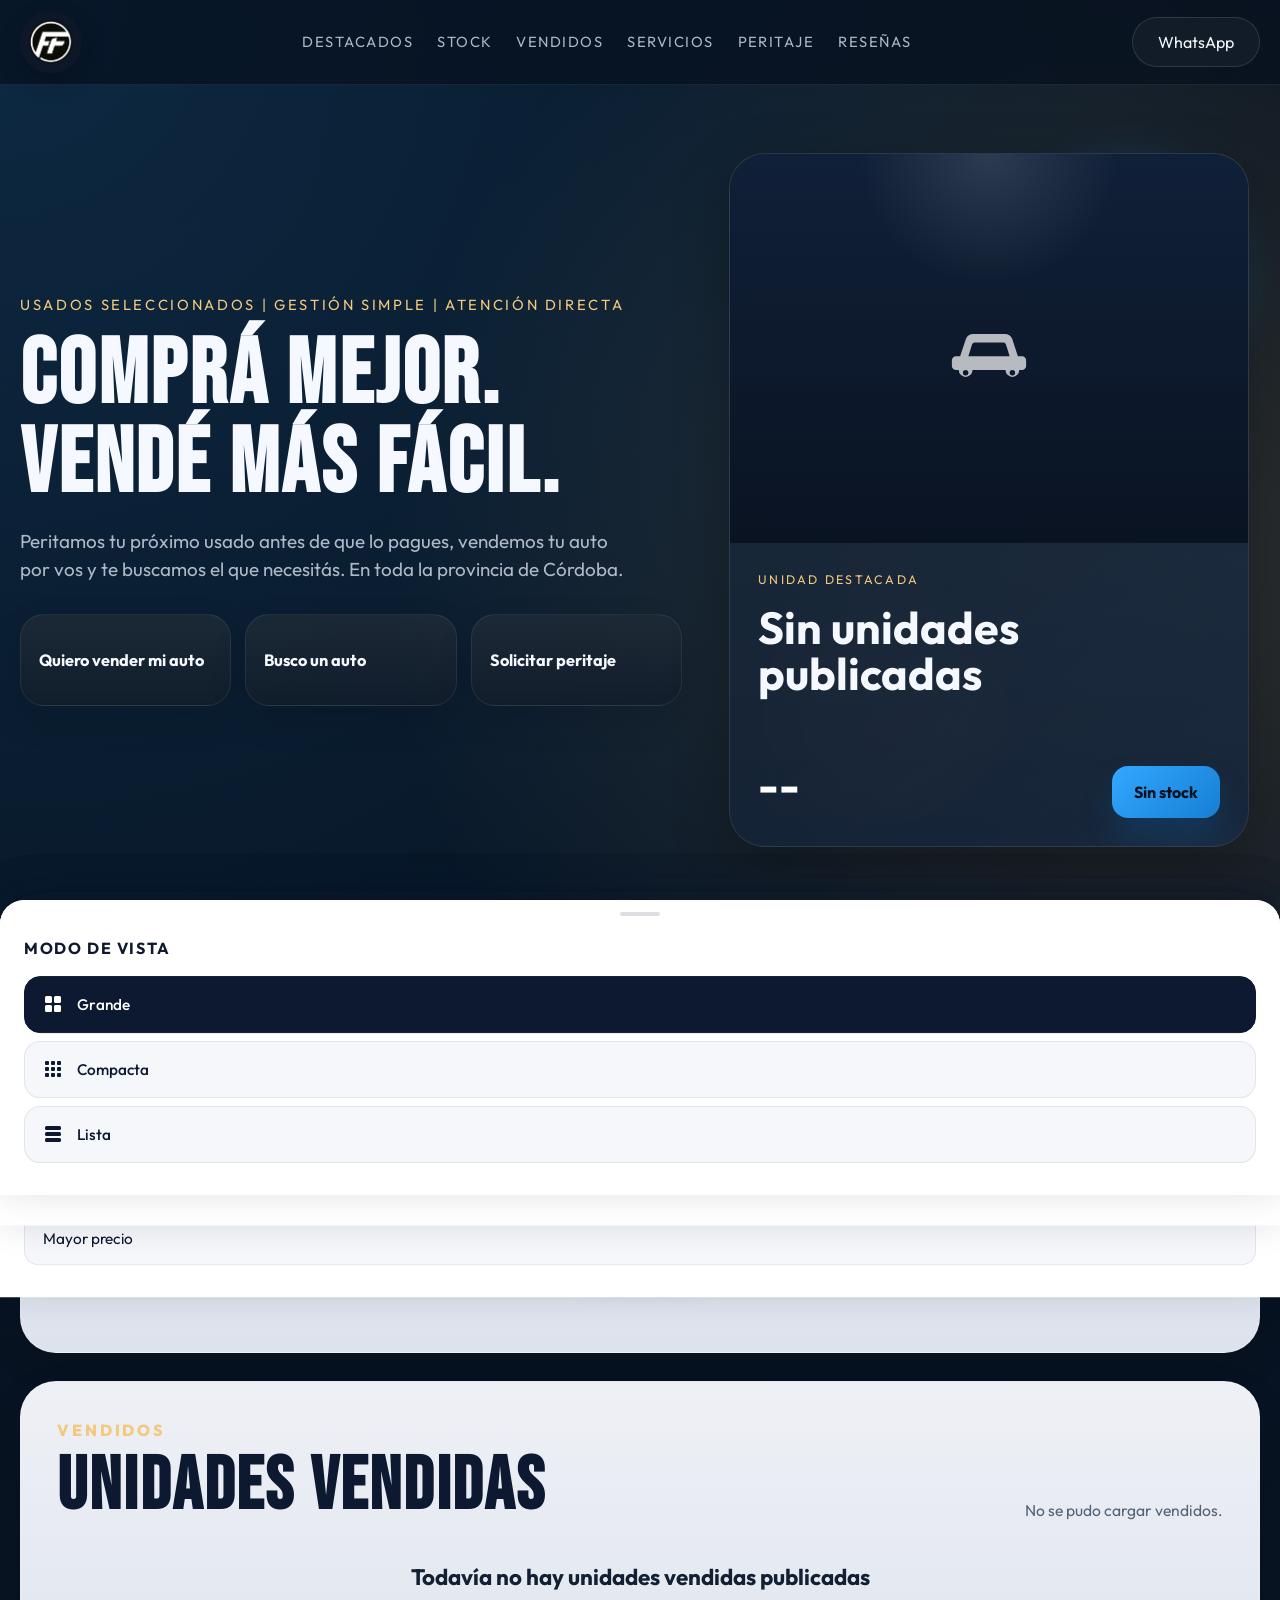
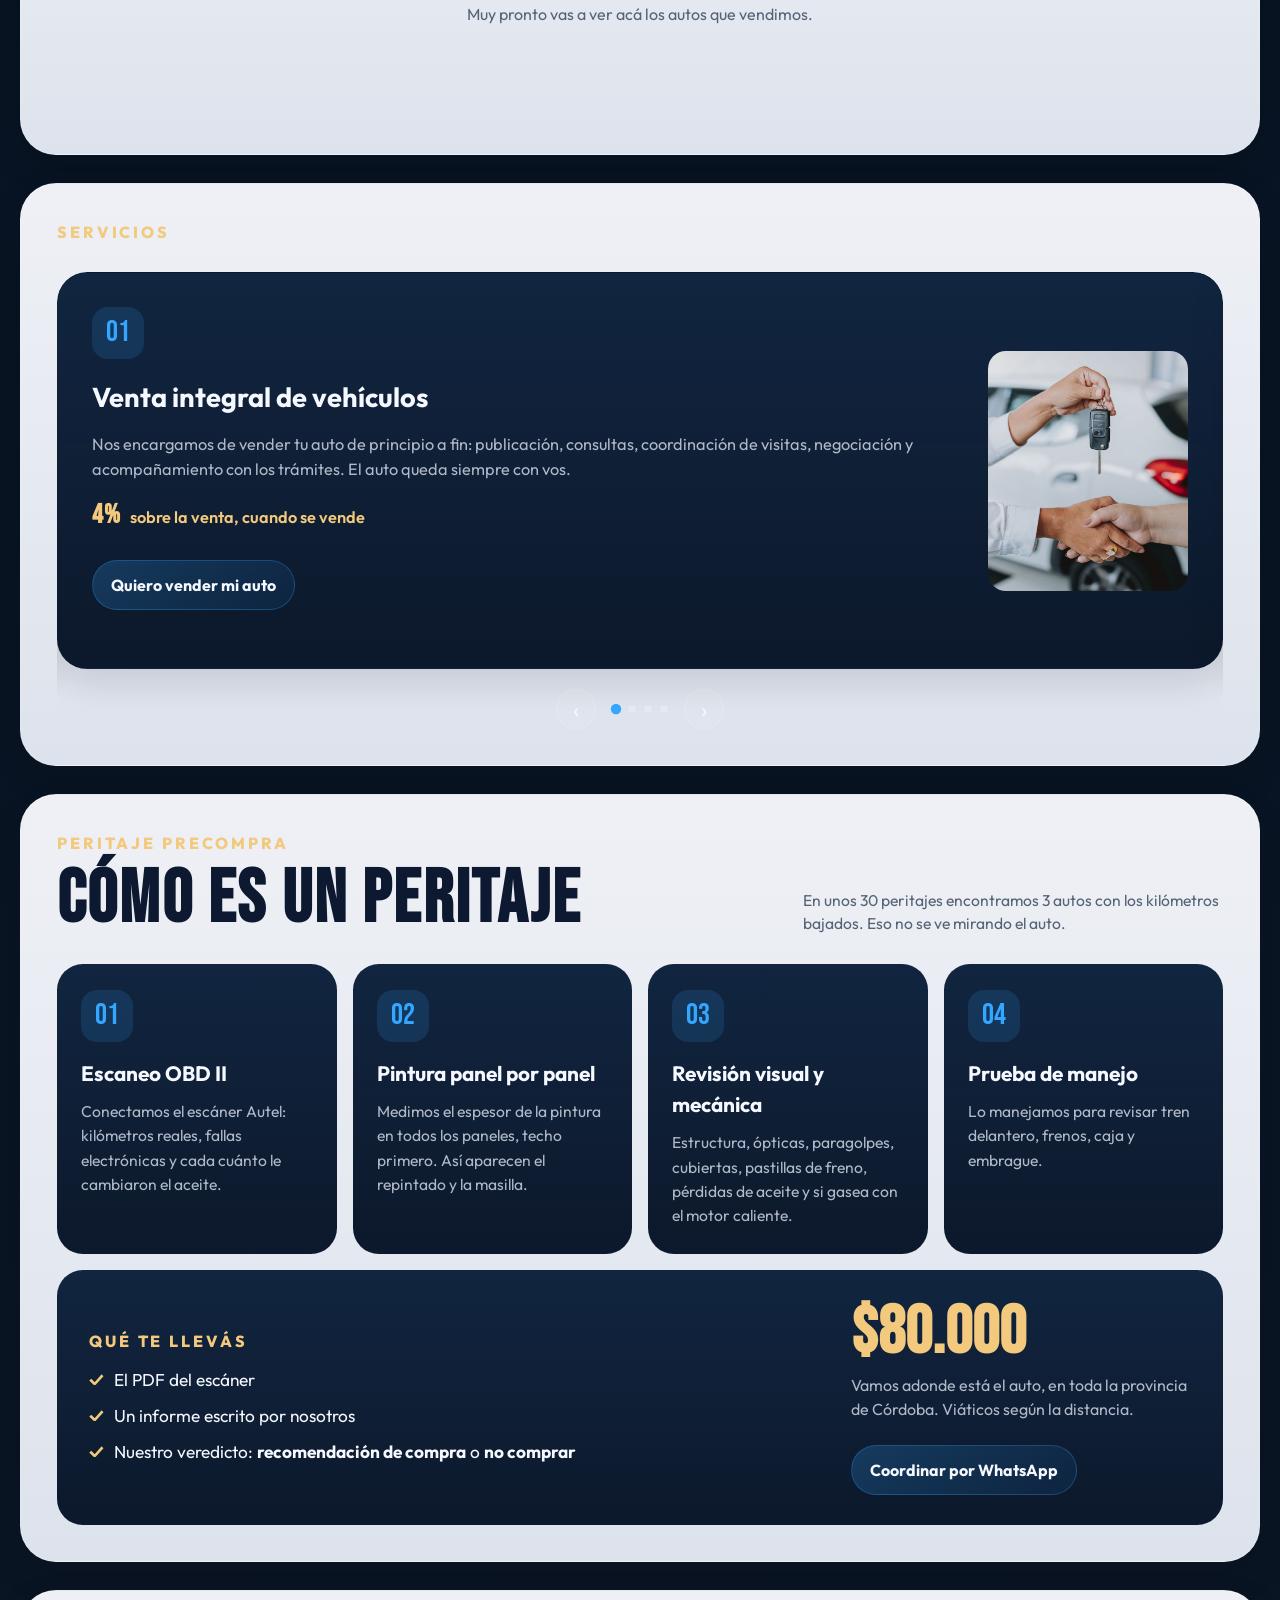
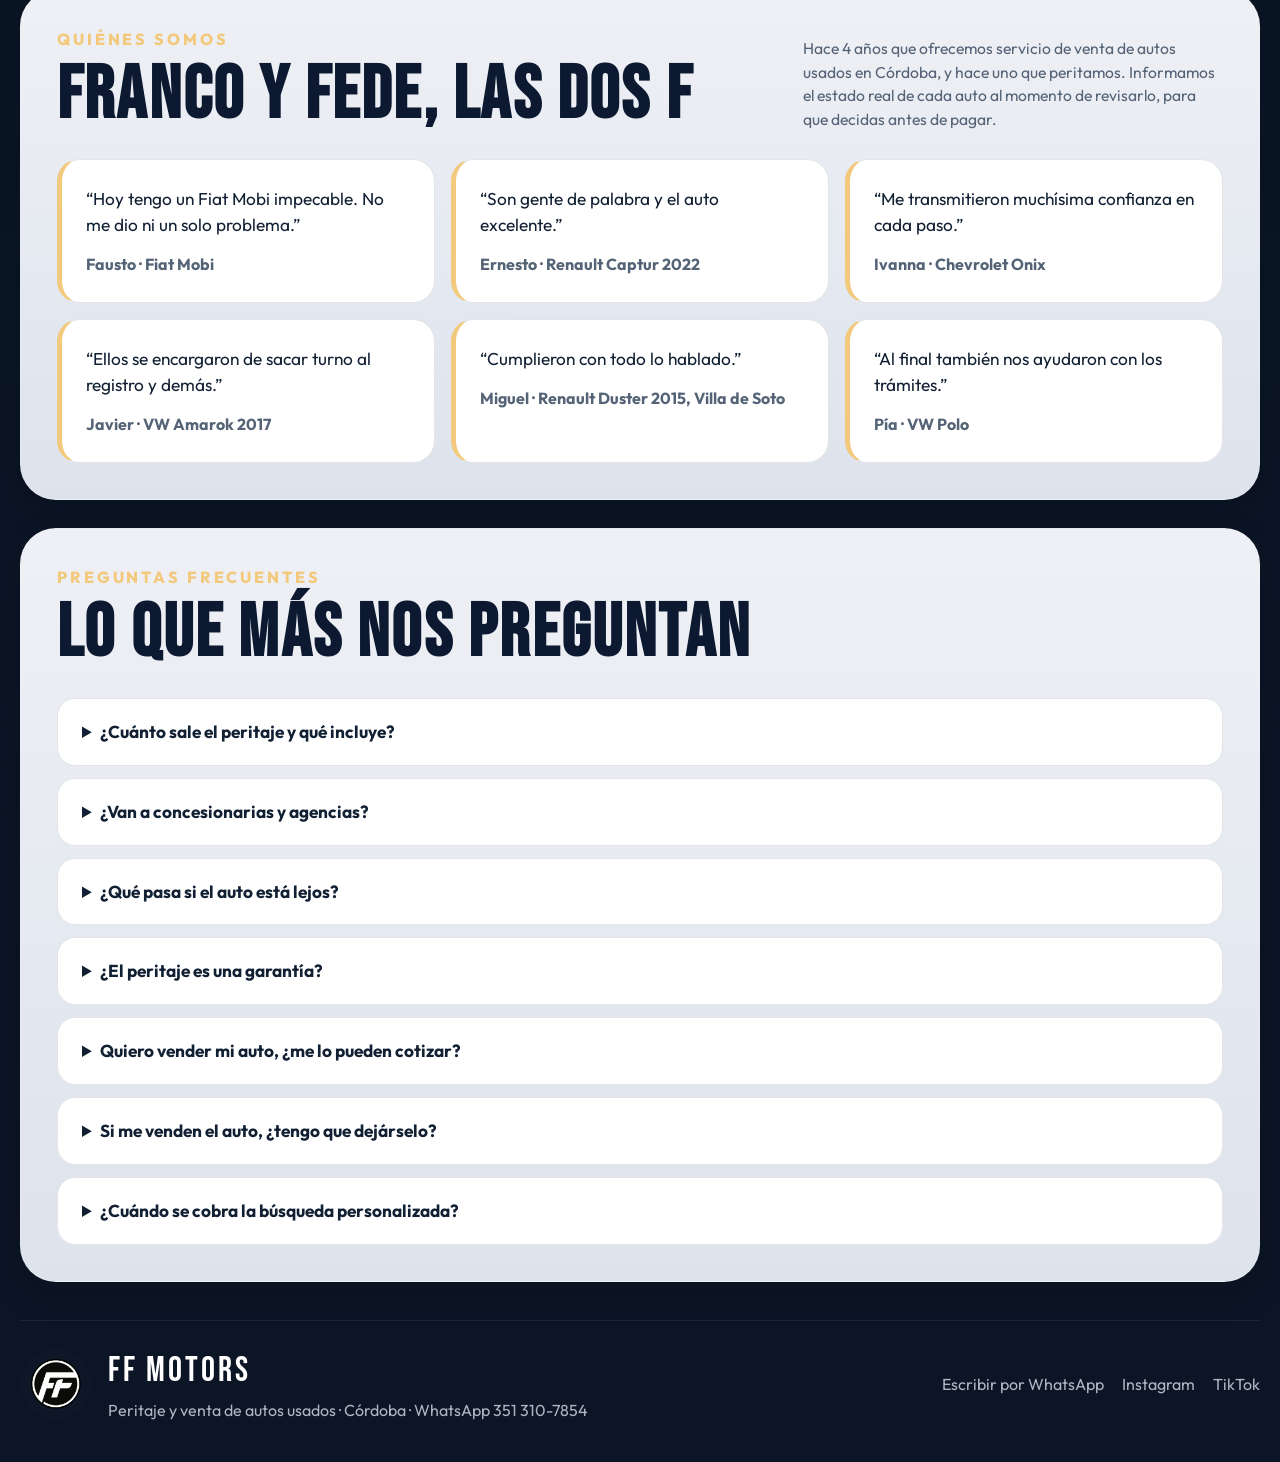
==== commit 189b56df: "Servicio 4: peritaje preventa + cotización Tarjeta nueva en el carrusel de servicios ($80.000), su b" ====
--- a/index.html
+++ b/index.html
@@ -23,6 +23,7 @@
     "sameAs": ["https://www.instagram.com/ffmotors_ok/", "https://www.tiktok.com/@ffmotors_"],
     "makesOffer": [
       { "@type": "Offer", "name": "Peritaje precompra", "price": "80000", "priceCurrency": "ARS" },
+      { "@type": "Offer", "name": "Peritaje preventa + cotización", "price": "80000", "priceCurrency": "ARS" },
       { "@type": "Offer", "name": "Búsqueda personalizada", "price": "150000", "priceCurrency": "ARS" }
     ]
   }
@@ -314,6 +315,21 @@
               <img src="img/peritaje-revision-precompra.jpg" alt="Equipo de diagnóstico conectado para peritaje vehicular">
             </div>
           </article>
+
+          <article class="service-card service-card--media">
+            <div class="service-card-body">
+              <span class="service-number">04</span>
+              <h3>Peritaje preventa + cotización</h3>
+              <p>Para cuando vas a vender. Le hacemos a tu auto el mismo peritaje que el precompra y te lo cotizamos en el momento según el mercado de Córdoba. Con el auto medido e informado, nadie te baja el precio por un detalle inventado.</p>
+              <p class="service-price"><strong>$80.000</strong> + viáticos si el auto está lejos</p>
+              <button class="service-cta" type="button" data-service-message="Hola FF Motors, quiero vender mi auto y me interesa el peritaje preventa con cotización.">
+                Cotizar mi auto
+              </button>
+            </div>
+            <div class="service-card-image">
+              <img src="img/peritaje-revision-precompra.jpg" alt="Escáner conectado para peritaje y cotización de un auto">
+            </div>
+          </article>
         </div>
 
         <div class="services-nav">
@@ -322,6 +338,7 @@
             <button class="services-dot active" data-index="0" aria-label="Servicio 1"></button>
             <button class="services-dot" data-index="1" aria-label="Servicio 2"></button>
             <button class="services-dot" data-index="2" aria-label="Servicio 3"></button>
+            <button class="services-dot" data-index="3" aria-label="Servicio 4"></button>
           </div>
           <button class="services-arrow" id="servicesNext" aria-label="Servicio siguiente">&#8250;</button>
         </div>
@@ -440,6 +457,10 @@
           <p>No. Te informamos el estado real del auto al momento del peritaje, para que decidas con información antes de pagar.</p>
         </details>
         <details>
+          <summary>Quiero vender mi auto, ¿me lo pueden cotizar?</summary>
+          <p>Sí. Con el peritaje preventa ($80.000) revisamos tu auto igual que en un peritaje precompra y te lo cotizamos en el momento según el mercado de Córdoba. La cotización es una referencia de mercado, no una promesa de precio.</p>
+        </details>
+        <details>
           <summary>Si me venden el auto, ¿tengo que dejárselo?</summary>
           <p>No. El auto queda siempre con vos. Nosotros publicamos, respondemos consultas, coordinamos visitas y negociamos. Cobramos el 4% cuando se vende.</p>
         </details>
